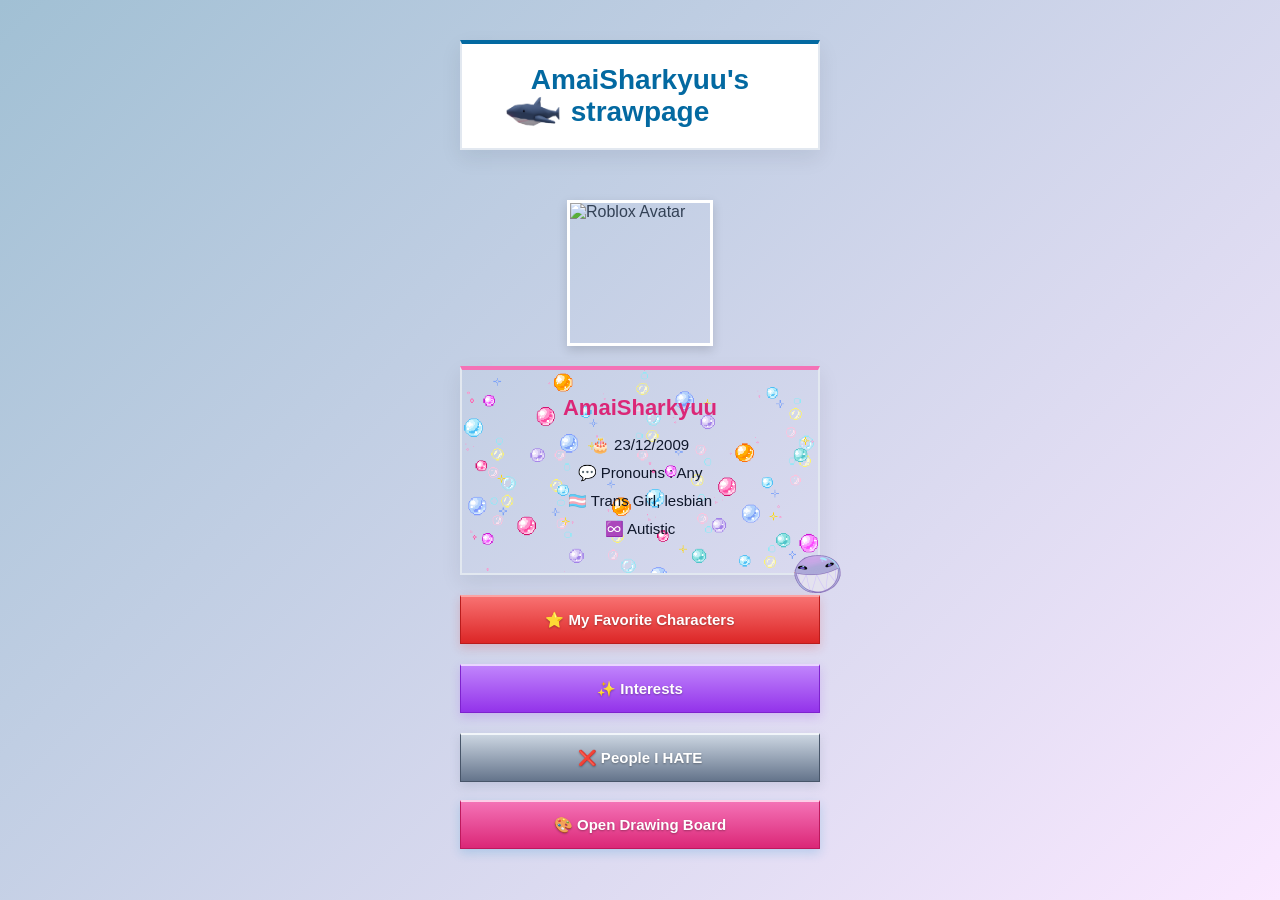
==== index.html @ 9d6457c6 "commit" ====
<!DOCTYPE html>
<html lang="fr">

<head>
    <meta charset="UTF-8">
    <meta name="viewport" content="width=device-width, initial-scale=1.0">
    <title>AmaiSharkyuu Strawpage</title>
    <style>
        @import url('https://fonts.googleapis.com/css2?family=Segoe+UI:wght@400;700&display=swap');

body {
    margin: 0;
    padding: 20px;
    box-sizing: border-box;

    background: linear-gradient(135deg, #a1c0d4 0%, #fae8ff 100%);
    background-attachment: fixed;
    font-family: 'Segoe UI', Tahoma, Geneva, Verdana, sans-serif;
    color: #334155;

    display: flex;
    flex-direction: column;
    align-items: center;

    min-height: 100dvh; /* meilleur que 100vh sur téléphone */
    overflow-x: hidden; /* bloque seulement le scroll horizontal */
}

.page-title-container {
    text-align: center;
    margin-top: 20px;
    margin-bottom: 30px;
    width: 100%;
}

.page-title {
    font-size: 28px;
    font-weight: 700;
    color: #0369a1;
    text-shadow: 1px 1px 0px #ffffff;
    margin: 0;
}

.container {
    display: flex;
    flex-direction: column;
    align-items: center;
    max-width: 360px;
    width: 100%;
    gap: 20px;
}

.avatar {
    width: 140px;
    height: 140px;
    object-fit: cover;
    border: 3px solid #ffffff;
    box-shadow: 0 4px 10px rgba(0, 0, 0, 0.15);
    border-radius: 0 !important;
}

.bio-box {
    background: linear-gradient(to bottom, #fdf4ff 0%, #f0fdfa 100%);
    color: #0f172a;
    border: 2px solid #e2e8f0;
    border-top: 4px solid #f472b6;
    padding: 25px;
    width: 100%;
    box-sizing: border-box;
    text-align: center;
    box-shadow: 0 8px 20px rgba(15, 23, 42, 0.08);
    border-radius: 0 !important;
}

.bio-box h2 {
    margin-top: 0;
    margin-bottom: 15px;
    font-size: 22px;
    color: #db2777;
}

.line {
    margin-bottom: 10px;
    font-size: 15px;
    font-weight: 500;
}
.line:last-child {
    margin-bottom: 0;
}

.aero-button {
    display: block;
    width: 100%;
    box-sizing: border-box;
    background: linear-gradient(to bottom, #38bdf8 0%, #0284c7 100%);
    color: #ffffff;
    border: 1px solid #0369a1;
    border-top: 2px solid #7dd3fc;
    text-decoration: none;
    padding: 14px;
    text-align: center;
    font-weight: bold;
    font-size: 15px;
    text-shadow: 0 1px 2px rgba(0, 0, 0, 0.3);
    box-shadow: 0 4px 10px rgba(2, 132, 199, 0.2);
    transition: all 0.2s ease;
    border-radius: 0 !important;
}

.aero-button:hover {
    background: linear-gradient(to bottom, #7dd3fc 0%, #0369a1 100%);
    box-shadow: 0 6px 14px rgba(2, 132, 199, 0.3);
}

/* Bouton secondaire (Rose) pour le bouton retour */
.secondary-button {
    background: linear-gradient(to bottom, #f472b6 0%, #db2777 100%);
    border: 1px solid #be185d;
    border-top: 2px solid #fbcfe8;
    box-shadow: 0 4px 10px rgba(219, 39, 119, 0.2);
}

.secondary-button:hover {
    background: linear-gradient(to bottom, #fbcfe8 0%, #db2777 100%);
    box-shadow: 0 6px 14px rgba(219, 39, 119, 0.3);
}





/* --- Remplace ou ajoute cette partie pour la zone de dessin --- */

.drawing-box {
    background: linear-gradient(to bottom, #f0fdfa 0%, #f0f9ff 100%);
    color: #0f172a;
    border: 2px solid #e2e8f0;
    border-top: 4px solid #38bdf8;
    padding: 15px;
    width: 100%;
    box-sizing: border-box;
    text-align: center;
    box-shadow: 0 8px 20px rgba(15, 23, 42, 0.08);
    border-radius: 0 !important;
}

.drawing-box h3 {
    margin-top: 0;
    margin-bottom: 10px;
    font-size: 18px;
    color: #0284c7;
}

/* Barre d'outils style Frutiger Aero plat */
.toolbar {
    display: flex;
    flex-wrap: wrap;
    gap: 8px;
    background-color: #ffffff;
    border: 1px solid #cbd5e1;
    padding: 8px;
    margin-bottom: 10px;
    justify-content: space-between;
    align-items: center;
}

.tool-group {
    display: flex;
    align-items: center;
    gap: 4px;
    font-size: 12px;
    font-weight: bold;
}

.tool-group input[type="range"] {
    width: 60px;
}

.tool-btn {
    background: #f1f5f9;
    border: 1px solid #cbd5e1;
    padding: 4px 8px;
    font-size: 12px;
    font-weight: bold;
    cursor: pointer;
    border-radius: 0 !important;
}
.tool-btn:hover {
    background: #e2e8f0;
}

/* Le Canvas */
#paintCanvas {
    background-color: #ffffff;
    border: 2px solid #cbd5e1;
    cursor: crosshair;
    display: block;
    margin: 0 auto 15px auto;
    max-width: 100%;
}

.canvas-buttons {
    display: flex;
    gap: 10px;
}

.canvas-btn {
    flex: 1;
    padding: 12px;
    font-weight: bold;
    font-size: 14px;
    border: 1px solid #cbd5e1;
    cursor: pointer;
    border-radius: 0 !important;
}

.btn-clear {
    background-color: #f1f5f9;
    color: #64748b;
}
.btn-clear:hover {
    background-color: #e2e8f0;
}

.btn-save {
    background: linear-gradient(to bottom, #f472b6 0%, #db2777 100%);
    color: #ffffff;
    border: 1px solid #be185d;
    border-top: 2px solid #fbcfe8;
    text-shadow: 0 1px 1px rgba(0,0,0,0.2);
}
.btn-save:hover {
    background: linear-gradient(to bottom, #fbcfe8 0%, #db2777 100%);
}



/* Classe pour cacher la boîte de dessin */
.hidden {
    display: none !important;
}

/* Style spécifique du bouton qui ouvre le dessin (Style rose pour changer du bleu) */
.toggle-btn {
    background: linear-gradient(to bottom, #f472b6 0%, #db2777 100%) !important;
    border: 1px solid #be185d !important;
    border-top: 2px solid #fbcfe8 !important;
}
.toggle-btn:hover {
    background: linear-gradient(to bottom, #fbcfe8 0%, #db2777 100%) !important;
}

/* --- À ajouter à la fin de style.css --- */

/* Style pour le bouton quand il devient vert */
.btn-green {
    background: linear-gradient(to bottom, #4ade80 0%, #16a34a 100%) !important;
    border: 1px solid #15803d !important;
    border-top: 2px solid #bbf7d0 !important;
    color: #ffffff !important;
}
.btn-green:hover {
    background: linear-gradient(to bottom, #bbf7d0 0%, #16a34a 100%) !important;
}



/* Bouton style Aqua Rouge / Ruby Glossy */
.aero-button[data-style="red"] {
    background: linear-gradient(to bottom, #f87171 0%, #dc2626 100%);
    color: #ffffff; /* Texte blanc pour ressortir sur le rouge */
    border: 1px solid #b91c1c;
    border-top: 2px solid #fca5a5; /* Reflet de lumière sur le dessus */
    text-shadow: 0 1px 2px rgba(0, 0, 0, 0.3);
    box-shadow: 0 4px 10px rgba(220, 38, 38, 0.2);
}

/* Effet au survol du bouton rouge */
.aero-button[data-style="red"]:hover {
    background: linear-gradient(to bottom, #fca5a5 0%, #b91c1c 100%);
    box-shadow: 0 6px 14px rgba(220, 38, 38, 0.3);
}

/* Bouton style Aqua Violet / Améthyste Glossy */
.aero-button[data-style="purple"] {
    background: linear-gradient(to bottom, #c084fc 0%, #9333ea 100%);
    color: #ffffff;
    border: 1px solid #7e22ce;
    border-top: 2px solid #e9d5ff; /* Reflet de lumière sur le dessus */
    text-shadow: 0 1px 2px rgba(0, 0, 0, 0.3);
    box-shadow: 0 4px 10px rgba(147, 51, 234, 0.2);
}

/* Effet au survol du bouton violet */
.aero-button[data-style="purple"]:hover {
    background: linear-gradient(to bottom, #e9d5ff 0%, #7e22ce 100%);
    box-shadow: 0 6px 14px rgba(147, 51, 234, 0.3);
}

/* Bouton style Aqua Gris / Métal Glossy */
.aero-button[data-style="gray"] {
    background: linear-gradient(to bottom, #cbd5e1 0%, #64748b 100%);
    color: #ffffff;
    border: 1px solid #475569;
    border-top: 2px solid #f1f5f9; /* Reflet de lumière sur le dessus */
    text-shadow: 0 1px 2px rgba(0, 0, 0, 0.3);
    box-shadow: 0 4px 10px rgba(100, 116, 139, 0.2);
}

/* Effet au survol du bouton gris */
.aero-button[data-style="gray"]:hover {
    background: linear-gradient(to bottom, #f1f5f9 0%, #475569 100%);
    box-shadow: 0 6px 14px rgba(100, 116, 139, 0.3);
}




/* Nettoyage du profil */
#profileContent {
    position: relative;
    width: 100%;
    max-width: 360px;
    box-sizing: border-box;
}

/* Style de la bio-box mis à jour avec ton fond GIF */
.bio-box {
    background-image: url('bubble-pixel-background.gif');
    background-size: cover;
    background-position: center;
    color: #0f172a;
    border: 2px solid #e2e8f0;
    border-top: 4px solid #f472b6;
    padding: 25px;
    width: 100%;
    box-sizing: border-box;
    text-align: center;
    box-shadow: 0 8px 20px rgba(15, 23, 42, 0.08);
    border-radius: 0 !important; /* On garde les angles bien droits */
    
    position: relative; /* TRÈS IMPORTANT pour caler les stickers à l'intérieur */
}

/* Style commun pour les stickers Bubble dans la boîte */
.sticker-bubble {
    position: absolute;
    width: 50px; /* Aligne la taille selon tes préférences */
    height: auto;
    z-index: 10;
    pointer-events: none;
}

/* Position : À cheval sur le coin HAUT à droite */
.bubble-bio-top {
    top: -25px;     /* Moitié de la hauteur du sticker vers le haut */
    right: -25px;   /* Moitié de la largeur du sticker vers la droite */
}

/* Position : À cheval sur le coin BAS à droite */
.bubble-bio-bottom {
    bottom: -25px;  /* Moitié de la hauteur du sticker vers le bas */
    right: -25px;   /* Moitié de la largeur du sticker vers la droite */
}
    </style>
</head>

<body>

    <div id="profileContent" class="container">
        <header class="page-title-container" style="display: block !important; text-align: center !important; width: 100% !important; visibility: visible !important; opacity: 1 !important; height: auto !important; background: #ffffff !important; border: 2px solid #e2e8f0 !important; border-top: 4px solid #0369a1 !important; padding: 20px !important; box-sizing: border-box !important; box-shadow: 0 8px 20px rgba(15, 23, 42, 0.08) !important; border-radius: 0 !important;">
            <h1 class="page-title" style="margin: 0 !important; text-align: center !important; display: inline-block !important; visibility: visible !important;">
                AmaiSharkyuu's<br>
                <span style="position: relative; display: inline-block;">
                    <img src="Roblox_blahaj.webp" alt="Roblox Blahaj" draggable="false" style="width: 55px !important; height: auto !important; position: absolute !important; left: -65px !important; top: 50% !important; transform: translateY(-50%) !important; -webkit-user-select: none !important; user-select: none !important; display: block !important; visibility: visible !important;">
                    strawpage
                </span>
            </h1>
        </header>

        <img class="avatar" src="https://tr.rbxcdn.com/30DAY-Avatar-838CD871E56EAFF8FCAAD16A2689A6D9-Png/720/720/Avatar/png/noFilter" alt="Roblox Avatar" draggable="false">
        
        <div class="bio-box">
            <h2>AmaiSharkyuu</h2>
            <div class="line">🎂 23/12/2009</div>
            <div class="line">💬 Pronouns : Any</div>
            <div class="line">🏳️‍⚧️ Trans Girl, lesbian</div>
            <div class="line">♾️ Autistic</div>

            <img src="bubble-tadc.gif" class="sticker-bubble bubble-bio-bottom" alt="Bubble Sticker" draggable="false">
        </div>

        <a class="aero-button" data-style="red" href="/Characters/">
            ⭐ My Favorite Characters
        </a>

        <a class="aero-button" data-style="purple" href="/Interests/">
            ✨ Interests
        </a>

        <a class="aero-button" data-style="gray" href="/HateList/">
            ❌ People I HATE
        </a>

        
    </div>
    <br>
    <div class="container">
        <button id="toggleDrawingBtn" class="aero-button toggle-btn">
            🎨 Open Drawing Board
        </button>

        <div id="drawingBox" class="drawing-box hidden">
            <h3>Draw me something! ✨</h3>
            
            <div class="toolbar">
                <div class="tool-group">
                    <label>🎨</label>
                    <input type="color" id="colorPicker" value="#db2777">
                </div>
                
                <div class="tool-group">
                    <label>✏️ Size</label>
                    <input type="range" id="sizePicker" min="2" max="20" value="5">
                </div>

                <div class="tool-group">
                    <button id="textBtn" class="tool-btn">🔤 Text</button>
                </div>

                <div class="tool-group">
                    <button id="stickerBtn" class="tool-btn">⭐ Sticker</button>
                </div>
            </div>

            <canvas id="paintCanvas" width="320" height="250"></canvas>
            
            <div class="canvas-buttons">
                <button id="clearBtn" class="canvas-btn btn-clear">Clear</button>
                <button id="sendDiscordBtn" class="canvas-btn btn-save">Send to Discord! 🚀</button>
            </div>
        </div>
    </div>

    <script>
        const toggleDrawingBtn = document.getElementById('toggleDrawingBtn');
        const drawingBox = document.getElementById('drawingBox');
        const profileContent = document.getElementById('profileContent');

        toggleDrawingBtn.addEventListener('click', () => {
            drawingBox.classList.toggle('hidden');
            profileContent.classList.toggle('hidden'); // Cache ou montre tout le profil
            
            if (drawingBox.classList.contains('hidden')) {
                toggleDrawingBtn.innerText = "🎨 Open Drawing Board";
                toggleDrawingBtn.classList.remove('btn-green'); // Retire le vert
            } else {
                toggleDrawingBtn.innerText = "❌ Close Drawing Board";
                toggleDrawingBtn.classList.add('btn-green'); // Devient vert
            }
        });

        // --- LE RESTE DE TON CODE EXISTANT (DESSIN + WEBHOOK) EN DESSOUS ---


        // REMPLACE CETTE URL PAR TON LIEN DE WEBHOOK DISCORD
        const DISCORD_WEBHOOK_URL = 'https://discord.com/api/webhooks/1521158303479238818/-_CcltnnV1ve9VG_PxVKyTDD3BFMkGczkitnQAHaxrHhzbFFgh12GAUdiBf5zRuQUgyZ';

        const canvas = document.getElementById('paintCanvas');
        const ctx = canvas.getContext('2d');
        const colorPicker = document.getElementById('colorPicker');
        const sizePicker = document.getElementById('sizePicker');
        const textBtn = document.getElementById('textBtn');
        const stickerBtn = document.getElementById('stickerBtn');
        const clearBtn = document.getElementById('clearBtn');
        const sendDiscordBtn = document.getElementById('sendDiscordBtn');

        let isDrawing = false;
        let currentMode = 'draw'; // 'draw', 'text', 'sticker'

        // Activer le mode Dessin par défaut au changement d'outils de couleur/taille
        colorPicker.addEventListener('input', () => currentMode = 'draw');
        sizePicker.addEventListener('input', () => currentMode = 'draw');

        textBtn.addEventListener('click', () => {
            currentMode = 'text';
            alert("Click anywhere on the canvas to add text!");
        });

        stickerBtn.addEventListener('click', () => {
            currentMode = 'sticker';
            alert("Click anywhere on the canvas to place a sticker!");
        });

        // Fonctions principales
        function getCoordinates(e) {
            const rect = canvas.getBoundingClientRect();
            const x = (e.clientX || e.touches[0].clientX) - rect.left;
            const y = (e.clientY || e.touches[0].clientY) - rect.top;
            return { x, y };
        }

        function handleCanvasClick(e) {
            const coords = getCoordinates(e);

            if (currentMode === 'text') {
                const text = prompt("Enter your text:");
                if (text) {
                    ctx.fillStyle = colorPicker.value;
                    ctx.font = `${sizePicker.value * 3}px 'Segoe UI'`;
                    ctx.fillText(text, coords.x, coords.y);
                }
                currentMode = 'draw';
            } else if (currentMode === 'sticker') {
                const stickers = ["⭐", "💖", "🍓", "🦈", "👾", "🩹", "🐱"];
                const randomSticker = stickers[Math.floor(Math.random() * stickers.length)];
                ctx.font = `${sizePicker.value * 4}px Arial`;
                ctx.textAlign = "center";
                ctx.textBaseline = "middle";
                ctx.fillText(randomSticker, coords.x, coords.y);
                currentMode = 'draw';
            }
        }

        // Événements pour dessiner
        canvas.addEventListener('mousedown', (e) => {
            if (currentMode !== 'draw') {
                handleCanvasClick(e);
                return;
            }
            isDrawing = true;
            ctx.strokeStyle = colorPicker.value;
            ctx.lineWidth = sizePicker.value;
            ctx.lineCap = 'square';
            
            const coords = getCoordinates(e);
            ctx.beginPath();
            ctx.moveTo(coords.x, coords.y);
        });

        canvas.addEventListener('mousemove', (e) => {
            if (!isDrawing || currentMode !== 'draw') return;
            const coords = getCoordinates(e);
            ctx.lineTo(coords.x, coords.y);
            ctx.stroke();
        });

        canvas.addEventListener('mouseup', () => isDrawing = false);
        canvas.addEventListener('mouseout', () => isDrawing = false);

        // Support Mobile (Tactile)
        canvas.addEventListener('touchstart', (e) => {
            if (currentMode !== 'draw') {
                handleCanvasClick(e);
                return;
            }
            isDrawing = true;
            ctx.strokeStyle = colorPicker.value;
            ctx.lineWidth = sizePicker.value;
            const coords = getCoordinates(e);
            ctx.beginPath();
            ctx.moveTo(coords.x, coords.y);
        });
        canvas.addEventListener('touchmove', (e) => {
            if (!isDrawing || currentMode !== 'draw') return;
            const coords = getCoordinates(e);
            ctx.lineTo(coords.x, coords.y);
            ctx.stroke();
        });
        canvas.addEventListener('touchend', () => isDrawing = false);

        // Clear
        clearBtn.addEventListener('click', () => {
            ctx.clearRect(0, 0, canvas.width, canvas.height);
        });

        // Envoi vers Discord par Webhook avec fond blanc forcé
        sendDiscordBtn.addEventListener('click', () => {
            if (DISCORD_WEBHOOK_URL === 'TON_URL_WEBHOOK_ICI') {
                alert("Oops! You need to configure your Discord Webhook URL in script.js first.");
                return;
            }

            sendDiscordBtn.innerText = "Sending... ⌛";
            sendDiscordBtn.disabled = true;

            // 1. Créer un canvas temporaire pour fusionner le dessin sur un fond blanc
            const tempCanvas = document.createElement('canvas');
            tempCanvas.width = canvas.width;
            tempCanvas.height = canvas.height;
            const tempCtx = tempCanvas.getContext('2d');

            // 2. Remplir le fond en blanc
            tempCtx.fillStyle = '#ffffff';
            tempCtx.fillRect(0, 0, tempCanvas.width, tempCanvas.height);

            // 3. Dessiner l'œuvre de l'utilisateur par-dessus le fond blanc
            tempCtx.drawImage(canvas, 0, 0);

            // 4. Convertir et envoyer ce canvas temporaire
            tempCanvas.toBlob((blob) => {
                const formData = new FormData();
                formData.append('file', blob, 'fanart.png');
                formData.append('payload_json', JSON.stringify({
                    content: "🎨 **New drawing received from your strawpage!**"
                }));

                fetch(DISCORD_WEBHOOK_URL, {
                    method: 'POST',
                    body: formData
                })
                .then(response => {
                    if (response.ok) {
                        alert("Drawing successfully sent to Discord! 🎉");
                        ctx.clearRect(0, 0, canvas.width, canvas.height); // Efface le canvas principal après envoi
                    } else {
                        alert("Failed to send drawing. Check your Webhook link.");
                    }
                })
                .catch(err => {
                    console.error(err);
                    alert("An error occurred while sending.");
                })
                .finally(() => {
                    sendDiscordBtn.innerText = "Send to Discord! 🚀";
                    sendDiscordBtn.disabled = false;
                });
            }, 'image/png');
        });
    </script>

</body>
</html>
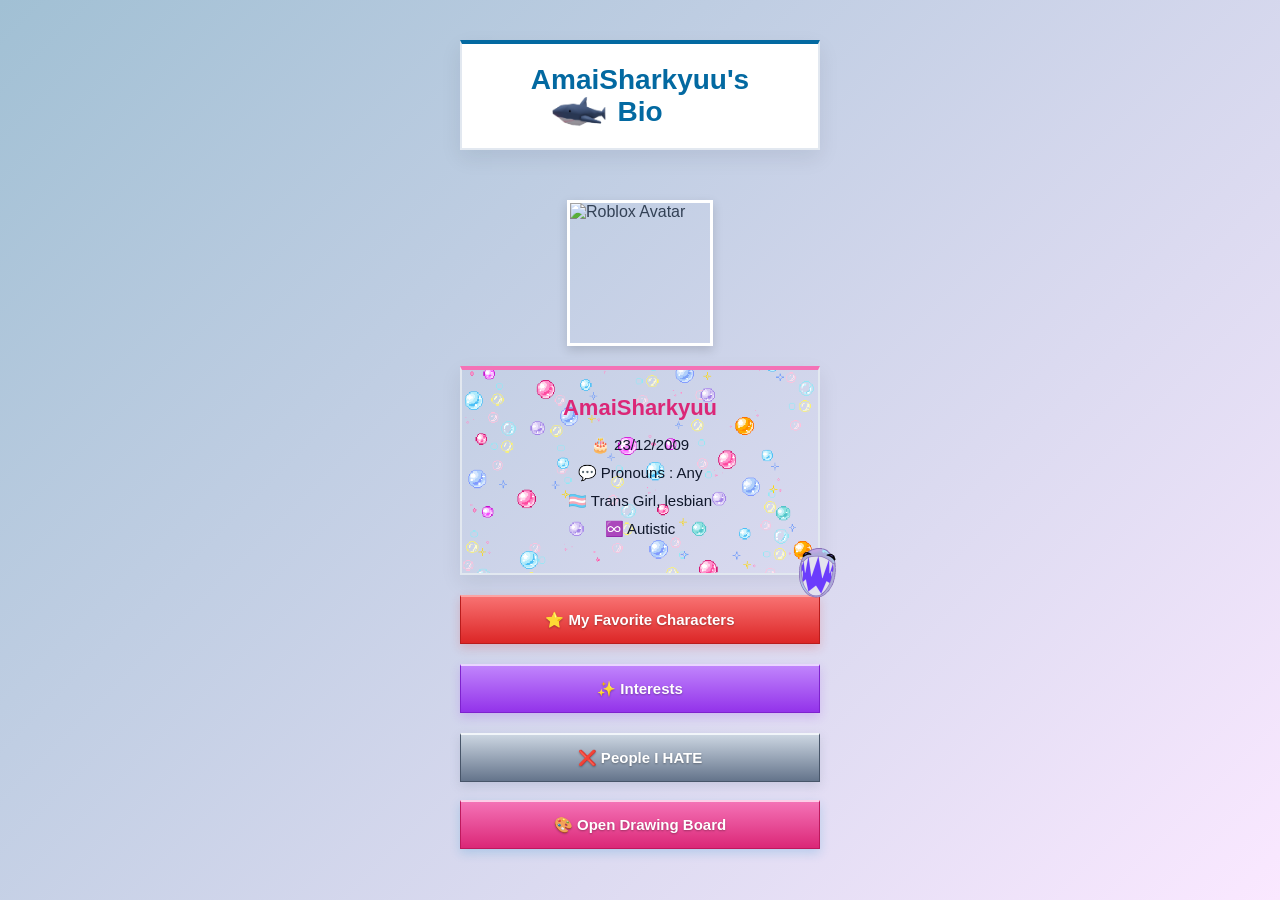
==== commit 6e9de6a5: "Commmit" ====
--- a/index.html
+++ b/index.html
@@ -4,7 +4,7 @@
 <head>
     <meta charset="UTF-8">
     <meta name="viewport" content="width=device-width, initial-scale=1.0">
-    <title>AmaiSharkyuu Strawpage</title>
+    <title>AmaiSharkyuu's Bio</title>
     <style>
         @import url('https://fonts.googleapis.com/css2?family=Segoe+UI:wght@400;700&display=swap');
 
@@ -373,7 +373,7 @@
                 AmaiSharkyuu's<br>
                 <span style="position: relative; display: inline-block;">
                     <img src="Roblox_blahaj.webp" alt="Roblox Blahaj" draggable="false" style="width: 55px !important; height: auto !important; position: absolute !important; left: -65px !important; top: 50% !important; transform: translateY(-50%) !important; -webkit-user-select: none !important; user-select: none !important; display: block !important; visibility: visible !important;">
-                    strawpage
+                    Bio
                 </span>
             </h1>
         </header>
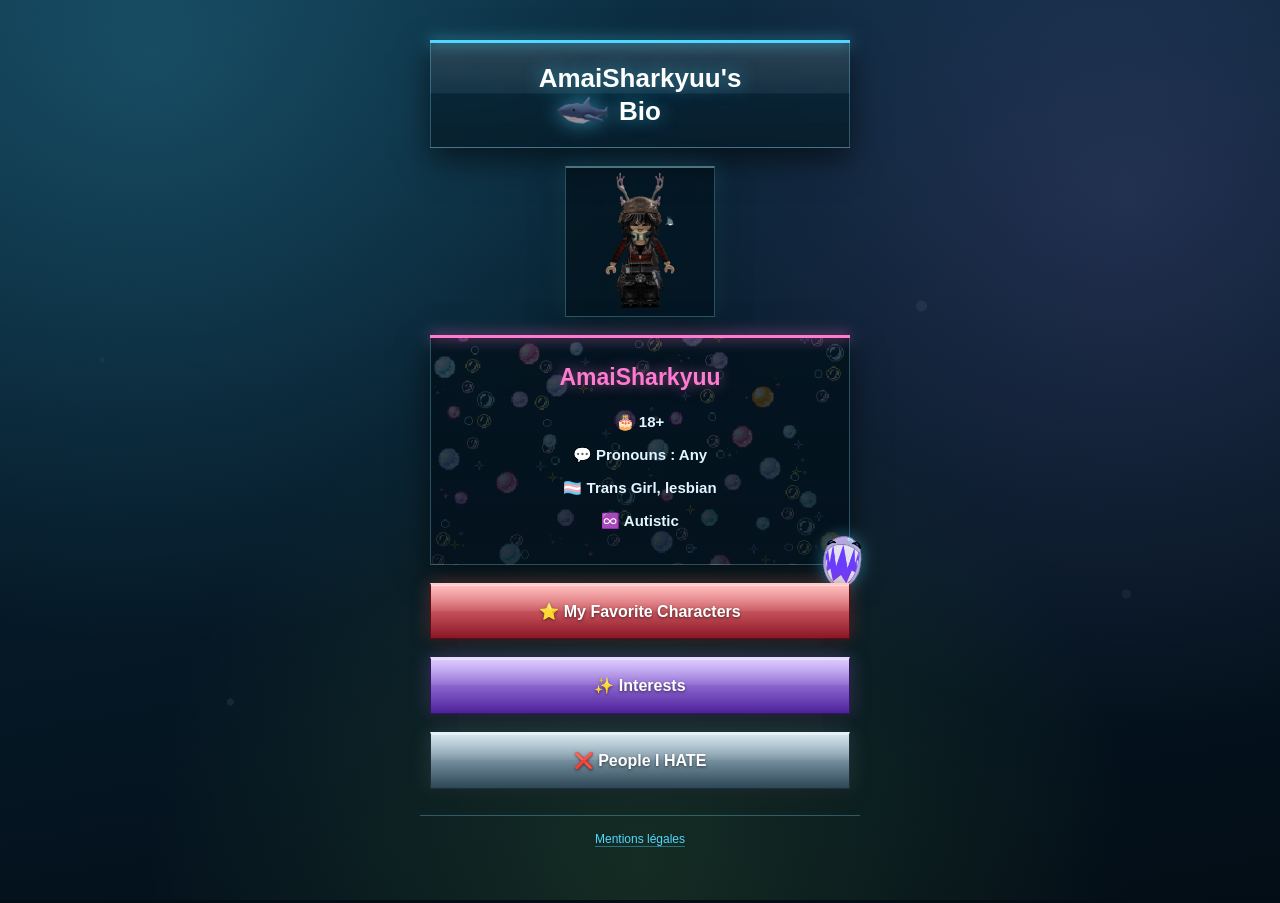
==== commit 4753bbcb: "Ajout des mentions légales, d'un personnage, et changement de mon avatar roblox, j'ai convertis cert" ====
--- a/index.html
+++ b/index.html
@@ -3,631 +3,133 @@
 
 <head>
     <meta charset="UTF-8">
-    <meta name="viewport" content="width=device-width, initial-scale=1.0">
+    <meta name="viewport" content="width=device-width, initial-scale=1.0, viewport-fit=cover">
+    <meta name="theme-color" content="#030d16">
+    <meta name="color-scheme" content="dark">
     <title>AmaiSharkyuu's Bio</title>
+    <link rel="stylesheet" href="aero.css">
     <style>
-        @import url('https://fonts.googleapis.com/css2?family=Segoe+UI:wght@400;700&display=swap');
+        /* ---- Éléments propres à la page d'accueil ---- */
 
-body {
-    margin: 0;
-    padding: 20px;
-    box-sizing: border-box;
+        .title-panel {
+            text-align: center;
+            padding: 20px 18px;
+        }
 
-    background: linear-gradient(135deg, #a1c0d4 0%, #fae8ff 100%);
-    background-attachment: fixed;
-    font-family: 'Segoe UI', Tahoma, Geneva, Verdana, sans-serif;
-    color: #334155;
+        .title-panel .page-title span {
+            position: relative;
+            display: inline-block;
+        }
 
-    display: flex;
-    flex-direction: column;
-    align-items: center;
+        .title-blahaj {
+            width: 52px;
+            height: auto;
+            position: absolute;
+            left: -62px;
+            top: 50%;
+            transform: translateY(-50%);
+            user-select: none;
+            -webkit-user-select: none;
+            filter: drop-shadow(0 0 10px rgba(79, 216, 255, 0.6));
+        }
 
-    min-height: 100dvh; /* meilleur que 100vh sur téléphone */
-    overflow-x: hidden; /* bloque seulement le scroll horizontal */
-}
+        .avatar-wrap {
+            display: flex;
+            justify-content: center;
+        }
 
-.page-title-container {
-    text-align: center;
-    margin-top: 20px;
-    margin-bottom: 30px;
-    width: 100%;
-}
+        .avatar {
+            width: 148px;
+            height: 148px;
+            object-fit: cover;
+            background-color: rgba(3, 20, 32, 0.8);
+            border: 1px solid var(--glass-line);
+            border-top: 2px solid var(--glass-top);
+            box-shadow:
+                0 10px 26px rgba(0, 0, 0, 0.6),
+                0 0 22px rgba(79, 216, 255, 0.25);
+        }
 
-.page-title {
-    font-size: 28px;
-    font-weight: 700;
-    color: #0369a1;
-    text-shadow: 1px 1px 0px #ffffff;
-    margin: 0;
-}
+        /* Boîte bio : le GIF de bulles reste, mais assombri pour rester lisible */
+        .bio-panel {
+            text-align: center;
+            background-image:
+                linear-gradient(rgba(3, 16, 26, 0.78), rgba(3, 16, 26, 0.86)),
+                url('bubble-pixel-background.gif');
+            background-size: cover;
+            background-position: center;
+        }
 
-.container {
-    display: flex;
-    flex-direction: column;
-    align-items: center;
-    max-width: 360px;
-    width: 100%;
-    gap: 20px;
-}
+        .bio-panel h2 {
+            margin: 0 0 14px;
+            font-size: 23px;
+            font-weight: 700;
+            color: var(--pink);
+            text-shadow: 0 0 14px rgba(255, 122, 209, 0.55);
+        }
 
-.avatar {
-    width: 140px;
-    height: 140px;
-    object-fit: cover;
-    border: 3px solid #ffffff;
-    box-shadow: 0 4px 10px rgba(0, 0, 0, 0.15);
-    border-radius: 0 !important;
-}
+        .line {
+            font-size: 15px;
+            font-weight: 600;
+            margin-bottom: 9px;
+            color: var(--text);
+        }
+        .line:last-child { margin-bottom: 0; }
 
-.bio-box {
-    background: linear-gradient(to bottom, #fdf4ff 0%, #f0fdfa 100%);
-    color: #0f172a;
-    border: 2px solid #e2e8f0;
-    border-top: 4px solid #f472b6;
-    padding: 25px;
-    width: 100%;
-    box-sizing: border-box;
-    text-align: center;
-    box-shadow: 0 8px 20px rgba(15, 23, 42, 0.08);
-    border-radius: 0 !important;
-}
-
-.bio-box h2 {
-    margin-top: 0;
-    margin-bottom: 15px;
-    font-size: 22px;
-    color: #db2777;
-}
-
-.line {
-    margin-bottom: 10px;
-    font-size: 15px;
-    font-weight: 500;
-}
-.line:last-child {
-    margin-bottom: 0;
-}
-
-.aero-button {
-    display: block;
-    width: 100%;
-    box-sizing: border-box;
-    background: linear-gradient(to bottom, #38bdf8 0%, #0284c7 100%);
-    color: #ffffff;
-    border: 1px solid #0369a1;
-    border-top: 2px solid #7dd3fc;
-    text-decoration: none;
-    padding: 14px;
-    text-align: center;
-    font-weight: bold;
-    font-size: 15px;
-    text-shadow: 0 1px 2px rgba(0, 0, 0, 0.3);
-    box-shadow: 0 4px 10px rgba(2, 132, 199, 0.2);
-    transition: all 0.2s ease;
-    border-radius: 0 !important;
-}
-
-.aero-button:hover {
-    background: linear-gradient(to bottom, #7dd3fc 0%, #0369a1 100%);
-    box-shadow: 0 6px 14px rgba(2, 132, 199, 0.3);
-}
-
-/* Bouton secondaire (Rose) pour le bouton retour */
-.secondary-button {
-    background: linear-gradient(to bottom, #f472b6 0%, #db2777 100%);
-    border: 1px solid #be185d;
-    border-top: 2px solid #fbcfe8;
-    box-shadow: 0 4px 10px rgba(219, 39, 119, 0.2);
-}
-
-.secondary-button:hover {
-    background: linear-gradient(to bottom, #fbcfe8 0%, #db2777 100%);
-    box-shadow: 0 6px 14px rgba(219, 39, 119, 0.3);
-}
-
-
-
-
-
-/* --- Remplace ou ajoute cette partie pour la zone de dessin --- */
-
-.drawing-box {
-    background: linear-gradient(to bottom, #f0fdfa 0%, #f0f9ff 100%);
-    color: #0f172a;
-    border: 2px solid #e2e8f0;
-    border-top: 4px solid #38bdf8;
-    padding: 15px;
-    width: 100%;
-    box-sizing: border-box;
-    text-align: center;
-    box-shadow: 0 8px 20px rgba(15, 23, 42, 0.08);
-    border-radius: 0 !important;
-}
-
-.drawing-box h3 {
-    margin-top: 0;
-    margin-bottom: 10px;
-    font-size: 18px;
-    color: #0284c7;
-}
-
-/* Barre d'outils style Frutiger Aero plat */
-.toolbar {
-    display: flex;
-    flex-wrap: wrap;
-    gap: 8px;
-    background-color: #ffffff;
-    border: 1px solid #cbd5e1;
-    padding: 8px;
-    margin-bottom: 10px;
-    justify-content: space-between;
-    align-items: center;
-}
-
-.tool-group {
-    display: flex;
-    align-items: center;
-    gap: 4px;
-    font-size: 12px;
-    font-weight: bold;
-}
-
-.tool-group input[type="range"] {
-    width: 60px;
-}
-
-.tool-btn {
-    background: #f1f5f9;
-    border: 1px solid #cbd5e1;
-    padding: 4px 8px;
-    font-size: 12px;
-    font-weight: bold;
-    cursor: pointer;
-    border-radius: 0 !important;
-}
-.tool-btn:hover {
-    background: #e2e8f0;
-}
-
-/* Le Canvas */
-#paintCanvas {
-    background-color: #ffffff;
-    border: 2px solid #cbd5e1;
-    cursor: crosshair;
-    display: block;
-    margin: 0 auto 15px auto;
-    max-width: 100%;
-}
-
-.canvas-buttons {
-    display: flex;
-    gap: 10px;
-}
-
-.canvas-btn {
-    flex: 1;
-    padding: 12px;
-    font-weight: bold;
-    font-size: 14px;
-    border: 1px solid #cbd5e1;
-    cursor: pointer;
-    border-radius: 0 !important;
-}
-
-.btn-clear {
-    background-color: #f1f5f9;
-    color: #64748b;
-}
-.btn-clear:hover {
-    background-color: #e2e8f0;
-}
-
-.btn-save {
-    background: linear-gradient(to bottom, #f472b6 0%, #db2777 100%);
-    color: #ffffff;
-    border: 1px solid #be185d;
-    border-top: 2px solid #fbcfe8;
-    text-shadow: 0 1px 1px rgba(0,0,0,0.2);
-}
-.btn-save:hover {
-    background: linear-gradient(to bottom, #fbcfe8 0%, #db2777 100%);
-}
-
-
-
-/* Classe pour cacher la boîte de dessin */
-.hidden {
-    display: none !important;
-}
-
-/* Style spécifique du bouton qui ouvre le dessin (Style rose pour changer du bleu) */
-.toggle-btn {
-    background: linear-gradient(to bottom, #f472b6 0%, #db2777 100%) !important;
-    border: 1px solid #be185d !important;
-    border-top: 2px solid #fbcfe8 !important;
-}
-.toggle-btn:hover {
-    background: linear-gradient(to bottom, #fbcfe8 0%, #db2777 100%) !important;
-}
-
-/* --- À ajouter à la fin de style.css --- */
-
-/* Style pour le bouton quand il devient vert */
-.btn-green {
-    background: linear-gradient(to bottom, #4ade80 0%, #16a34a 100%) !important;
-    border: 1px solid #15803d !important;
-    border-top: 2px solid #bbf7d0 !important;
-    color: #ffffff !important;
-}
-.btn-green:hover {
-    background: linear-gradient(to bottom, #bbf7d0 0%, #16a34a 100%) !important;
-}
-
-
-
-/* Bouton style Aqua Rouge / Ruby Glossy */
-.aero-button[data-style="red"] {
-    background: linear-gradient(to bottom, #f87171 0%, #dc2626 100%);
-    color: #ffffff; /* Texte blanc pour ressortir sur le rouge */
-    border: 1px solid #b91c1c;
-    border-top: 2px solid #fca5a5; /* Reflet de lumière sur le dessus */
-    text-shadow: 0 1px 2px rgba(0, 0, 0, 0.3);
-    box-shadow: 0 4px 10px rgba(220, 38, 38, 0.2);
-}
-
-/* Effet au survol du bouton rouge */
-.aero-button[data-style="red"]:hover {
-    background: linear-gradient(to bottom, #fca5a5 0%, #b91c1c 100%);
-    box-shadow: 0 6px 14px rgba(220, 38, 38, 0.3);
-}
-
-/* Bouton style Aqua Violet / Améthyste Glossy */
-.aero-button[data-style="purple"] {
-    background: linear-gradient(to bottom, #c084fc 0%, #9333ea 100%);
-    color: #ffffff;
-    border: 1px solid #7e22ce;
-    border-top: 2px solid #e9d5ff; /* Reflet de lumière sur le dessus */
-    text-shadow: 0 1px 2px rgba(0, 0, 0, 0.3);
-    box-shadow: 0 4px 10px rgba(147, 51, 234, 0.2);
-}
-
-/* Effet au survol du bouton violet */
-.aero-button[data-style="purple"]:hover {
-    background: linear-gradient(to bottom, #e9d5ff 0%, #7e22ce 100%);
-    box-shadow: 0 6px 14px rgba(147, 51, 234, 0.3);
-}
-
-/* Bouton style Aqua Gris / Métal Glossy */
-.aero-button[data-style="gray"] {
-    background: linear-gradient(to bottom, #cbd5e1 0%, #64748b 100%);
-    color: #ffffff;
-    border: 1px solid #475569;
-    border-top: 2px solid #f1f5f9; /* Reflet de lumière sur le dessus */
-    text-shadow: 0 1px 2px rgba(0, 0, 0, 0.3);
-    box-shadow: 0 4px 10px rgba(100, 116, 139, 0.2);
-}
-
-/* Effet au survol du bouton gris */
-.aero-button[data-style="gray"]:hover {
-    background: linear-gradient(to bottom, #f1f5f9 0%, #475569 100%);
-    box-shadow: 0 6px 14px rgba(100, 116, 139, 0.3);
-}
-
-
-
-
-/* Nettoyage du profil */
-#profileContent {
-    position: relative;
-    width: 100%;
-    max-width: 360px;
-    box-sizing: border-box;
-}
-
-/* Style de la bio-box mis à jour avec ton fond GIF */
-.bio-box {
-    background-image: url('bubble-pixel-background.gif');
-    background-size: cover;
-    background-position: center;
-    color: #0f172a;
-    border: 2px solid #e2e8f0;
-    border-top: 4px solid #f472b6;
-    padding: 25px;
-    width: 100%;
-    box-sizing: border-box;
-    text-align: center;
-    box-shadow: 0 8px 20px rgba(15, 23, 42, 0.08);
-    border-radius: 0 !important; /* On garde les angles bien droits */
-    
-    position: relative; /* TRÈS IMPORTANT pour caler les stickers à l'intérieur */
-}
-
-/* Style commun pour les stickers Bubble dans la boîte */
-.sticker-bubble {
-    position: absolute;
-    width: 50px; /* Aligne la taille selon tes préférences */
-    height: auto;
-    z-index: 10;
-    pointer-events: none;
-}
-
-/* Position : À cheval sur le coin HAUT à droite */
-.bubble-bio-top {
-    top: -25px;     /* Moitié de la hauteur du sticker vers le haut */
-    right: -25px;   /* Moitié de la largeur du sticker vers la droite */
-}
-
-/* Position : À cheval sur le coin BAS à droite */
-.bubble-bio-bottom {
-    bottom: -25px;  /* Moitié de la hauteur du sticker vers le bas */
-    right: -25px;   /* Moitié de la largeur du sticker vers la droite */
-}
+        .bubble-bio-bottom {
+            bottom: -24px;
+            right: -20px;
+            width: 52px;
+        }
     </style>
 </head>
 
 <body>
 
-    <div id="profileContent" class="container">
-        <header class="page-title-container" style="display: block !important; text-align: center !important; width: 100% !important; visibility: visible !important; opacity: 1 !important; height: auto !important; background: #ffffff !important; border: 2px solid #e2e8f0 !important; border-top: 4px solid #0369a1 !important; padding: 20px !important; box-sizing: border-box !important; box-shadow: 0 8px 20px rgba(15, 23, 42, 0.08) !important; border-radius: 0 !important;">
-            <h1 class="page-title" style="margin: 0 !important; text-align: center !important; display: inline-block !important; visibility: visible !important;">
+    <div class="container">
+
+        <header class="panel title-panel" data-accent="aqua">
+            <h1 class="page-title">
                 AmaiSharkyuu's<br>
-                <span style="position: relative; display: inline-block;">
-                    <img src="Roblox_blahaj.webp" alt="Roblox Blahaj" draggable="false" style="width: 55px !important; height: auto !important; position: absolute !important; left: -65px !important; top: 50% !important; transform: translateY(-50%) !important; -webkit-user-select: none !important; user-select: none !important; display: block !important; visibility: visible !important;">
+                <span>
+                    <img class="title-blahaj" src="Roblox_blahaj.webp" alt="Roblox Blahaj" draggable="false">
                     Bio
                 </span>
             </h1>
         </header>
 
-        <img class="avatar" src="https://tr.rbxcdn.com/30DAY-Avatar-838CD871E56EAFF8FCAAD16A2689A6D9-Png/720/720/Avatar/png/noFilter" alt="Roblox Avatar" draggable="false">
-        
-        <div class="bio-box">
+        <div class="avatar-wrap">
+            <!-- avatar.png est rafraîchi chaque jour par .github/workflows/avatar.yml -->
+            <img class="avatar" src="avatar.png" width="420" height="420" alt="Avatar Roblox d'AmaiSharkyuu" draggable="false">
+        </div>
+
+        <div class="panel bio-panel" data-accent="pink">
             <h2>AmaiSharkyuu</h2>
-            <div class="line">🎂 23/12/2009</div>
+            <div class="line">🎂 18+</div>
             <div class="line">💬 Pronouns : Any</div>
             <div class="line">🏳️‍⚧️ Trans Girl, lesbian</div>
             <div class="line">♾️ Autistic</div>
 
-            <img src="bubble-tadc.gif" class="sticker-bubble bubble-bio-bottom" alt="Bubble Sticker" draggable="false">
+            <img src="bubble-tadc.gif" class="sticker bubble-bio-bottom" alt="Bubble Sticker" draggable="false">
         </div>
 
-        <a class="aero-button" data-style="red" href="/Characters/">
+        <a class="aero-button" data-style="red" href="Characters/">
             ⭐ My Favorite Characters
         </a>
 
-        <a class="aero-button" data-style="purple" href="/Interests/">
+        <a class="aero-button" data-style="violet" href="Interests/">
             ✨ Interests
         </a>
 
-        <a class="aero-button" data-style="gray" href="/HateList/">
+        <a class="aero-button" data-style="steel" href="HateList/">
             ❌ People I HATE
         </a>
 
-        
-    </div>
-    <br>
-    <div class="container">
-        <button id="toggleDrawingBtn" class="aero-button toggle-btn">
-            🎨 Open Drawing Board
-        </button>
-
-        <div id="drawingBox" class="drawing-box hidden">
-            <h3>Draw me something! ✨</h3>
-            
-            <div class="toolbar">
-                <div class="tool-group">
-                    <label>🎨</label>
-                    <input type="color" id="colorPicker" value="#db2777">
-                </div>
-                
-                <div class="tool-group">
-                    <label>✏️ Size</label>
-                    <input type="range" id="sizePicker" min="2" max="20" value="5">
-                </div>
-
-                <div class="tool-group">
-                    <button id="textBtn" class="tool-btn">🔤 Text</button>
-                </div>
-
-                <div class="tool-group">
-                    <button id="stickerBtn" class="tool-btn">⭐ Sticker</button>
-                </div>
-            </div>
-
-            <canvas id="paintCanvas" width="320" height="250"></canvas>
-            
-            <div class="canvas-buttons">
-                <button id="clearBtn" class="canvas-btn btn-clear">Clear</button>
-                <button id="sendDiscordBtn" class="canvas-btn btn-save">Send to Discord! 🚀</button>
-            </div>
-        </div>
     </div>
 
-    <script>
-        const toggleDrawingBtn = document.getElementById('toggleDrawingBtn');
-        const drawingBox = document.getElementById('drawingBox');
-        const profileContent = document.getElementById('profileContent');
-
-        toggleDrawingBtn.addEventListener('click', () => {
-            drawingBox.classList.toggle('hidden');
-            profileContent.classList.toggle('hidden'); // Cache ou montre tout le profil
-            
-            if (drawingBox.classList.contains('hidden')) {
-                toggleDrawingBtn.innerText = "🎨 Open Drawing Board";
-                toggleDrawingBtn.classList.remove('btn-green'); // Retire le vert
-            } else {
-                toggleDrawingBtn.innerText = "❌ Close Drawing Board";
-                toggleDrawingBtn.classList.add('btn-green'); // Devient vert
-            }
-        });
-
-        // --- LE RESTE DE TON CODE EXISTANT (DESSIN + WEBHOOK) EN DESSOUS ---
-
-
-        // REMPLACE CETTE URL PAR TON LIEN DE WEBHOOK DISCORD
-        const DISCORD_WEBHOOK_URL = 'https://discord.com/api/webhooks/1521158303479238818/-_CcltnnV1ve9VG_PxVKyTDD3BFMkGczkitnQAHaxrHhzbFFgh12GAUdiBf5zRuQUgyZ';
-
-        const canvas = document.getElementById('paintCanvas');
-        const ctx = canvas.getContext('2d');
-        const colorPicker = document.getElementById('colorPicker');
-        const sizePicker = document.getElementById('sizePicker');
-        const textBtn = document.getElementById('textBtn');
-        const stickerBtn = document.getElementById('stickerBtn');
-        const clearBtn = document.getElementById('clearBtn');
-        const sendDiscordBtn = document.getElementById('sendDiscordBtn');
-
-        let isDrawing = false;
-        let currentMode = 'draw'; // 'draw', 'text', 'sticker'
-
-        // Activer le mode Dessin par défaut au changement d'outils de couleur/taille
-        colorPicker.addEventListener('input', () => currentMode = 'draw');
-        sizePicker.addEventListener('input', () => currentMode = 'draw');
-
-        textBtn.addEventListener('click', () => {
-            currentMode = 'text';
-            alert("Click anywhere on the canvas to add text!");
-        });
-
-        stickerBtn.addEventListener('click', () => {
-            currentMode = 'sticker';
-            alert("Click anywhere on the canvas to place a sticker!");
-        });
-
-        // Fonctions principales
-        function getCoordinates(e) {
-            const rect = canvas.getBoundingClientRect();
-            const x = (e.clientX || e.touches[0].clientX) - rect.left;
-            const y = (e.clientY || e.touches[0].clientY) - rect.top;
-            return { x, y };
-        }
-
-        function handleCanvasClick(e) {
-            const coords = getCoordinates(e);
-
-            if (currentMode === 'text') {
-                const text = prompt("Enter your text:");
-                if (text) {
-                    ctx.fillStyle = colorPicker.value;
-                    ctx.font = `${sizePicker.value * 3}px 'Segoe UI'`;
-                    ctx.fillText(text, coords.x, coords.y);
-                }
-                currentMode = 'draw';
-            } else if (currentMode === 'sticker') {
-                const stickers = ["⭐", "💖", "🍓", "🦈", "👾", "🩹", "🐱"];
-                const randomSticker = stickers[Math.floor(Math.random() * stickers.length)];
-                ctx.font = `${sizePicker.value * 4}px Arial`;
-                ctx.textAlign = "center";
-                ctx.textBaseline = "middle";
-                ctx.fillText(randomSticker, coords.x, coords.y);
-                currentMode = 'draw';
-            }
-        }
-
-        // Événements pour dessiner
-        canvas.addEventListener('mousedown', (e) => {
-            if (currentMode !== 'draw') {
-                handleCanvasClick(e);
-                return;
-            }
-            isDrawing = true;
-            ctx.strokeStyle = colorPicker.value;
-            ctx.lineWidth = sizePicker.value;
-            ctx.lineCap = 'square';
-            
-            const coords = getCoordinates(e);
-            ctx.beginPath();
-            ctx.moveTo(coords.x, coords.y);
-        });
-
-        canvas.addEventListener('mousemove', (e) => {
-            if (!isDrawing || currentMode !== 'draw') return;
-            const coords = getCoordinates(e);
-            ctx.lineTo(coords.x, coords.y);
-            ctx.stroke();
-        });
-
-        canvas.addEventListener('mouseup', () => isDrawing = false);
-        canvas.addEventListener('mouseout', () => isDrawing = false);
-
-        // Support Mobile (Tactile)
-        canvas.addEventListener('touchstart', (e) => {
-            if (currentMode !== 'draw') {
-                handleCanvasClick(e);
-                return;
-            }
-            isDrawing = true;
-            ctx.strokeStyle = colorPicker.value;
-            ctx.lineWidth = sizePicker.value;
-            const coords = getCoordinates(e);
-            ctx.beginPath();
-            ctx.moveTo(coords.x, coords.y);
-        });
-        canvas.addEventListener('touchmove', (e) => {
-            if (!isDrawing || currentMode !== 'draw') return;
-            const coords = getCoordinates(e);
-            ctx.lineTo(coords.x, coords.y);
-            ctx.stroke();
-        });
-        canvas.addEventListener('touchend', () => isDrawing = false);
-
-        // Clear
-        clearBtn.addEventListener('click', () => {
-            ctx.clearRect(0, 0, canvas.width, canvas.height);
-        });
-
-        // Envoi vers Discord par Webhook avec fond blanc forcé
-        sendDiscordBtn.addEventListener('click', () => {
-            if (DISCORD_WEBHOOK_URL === 'TON_URL_WEBHOOK_ICI') {
-                alert("Oops! You need to configure your Discord Webhook URL in script.js first.");
-                return;
-            }
-
-            sendDiscordBtn.innerText = "Sending... ⌛";
-            sendDiscordBtn.disabled = true;
-
-            // 1. Créer un canvas temporaire pour fusionner le dessin sur un fond blanc
-            const tempCanvas = document.createElement('canvas');
-            tempCanvas.width = canvas.width;
-            tempCanvas.height = canvas.height;
-            const tempCtx = tempCanvas.getContext('2d');
-
-            // 2. Remplir le fond en blanc
-            tempCtx.fillStyle = '#ffffff';
-            tempCtx.fillRect(0, 0, tempCanvas.width, tempCanvas.height);
-
-            // 3. Dessiner l'œuvre de l'utilisateur par-dessus le fond blanc
-            tempCtx.drawImage(canvas, 0, 0);
-
-            // 4. Convertir et envoyer ce canvas temporaire
-            tempCanvas.toBlob((blob) => {
-                const formData = new FormData();
-                formData.append('file', blob, 'fanart.png');
-                formData.append('payload_json', JSON.stringify({
-                    content: "🎨 **New drawing received from your strawpage!**"
-                }));
-
-                fetch(DISCORD_WEBHOOK_URL, {
-                    method: 'POST',
-                    body: formData
-                })
-                .then(response => {
-                    if (response.ok) {
-                        alert("Drawing successfully sent to Discord! 🎉");
-                        ctx.clearRect(0, 0, canvas.width, canvas.height); // Efface le canvas principal après envoi
-                    } else {
-                        alert("Failed to send drawing. Check your Webhook link.");
-                    }
-                })
-                .catch(err => {
-                    console.error(err);
-                    alert("An error occurred while sending.");
-                })
-                .finally(() => {
-                    sendDiscordBtn.innerText = "Send to Discord! 🚀";
-                    sendDiscordBtn.disabled = false;
-                });
-            }, 'image/png');
-        });
-    </script>
+    <footer class="site-footer">
+        <a href="mentions-legales.html">Mentions légales</a>
+    </footer>
 
 </body>
-</html>+</html>
--- a/aero.css
+++ b/aero.css
@@ -0,0 +1,396 @@
+/* ============================================================
+   AmaiSharkyuu — Dark Frutiger Aero
+   Thème partagé par toutes les pages du site.
+   Règle d'or : aucun angle arrondi, tout est carré.
+   Pensé mobile d'abord (colonne unique, cibles tactiles 48px).
+   ============================================================ */
+
+/* --- Aucun arrondi nulle part, y compris sur les contrôles natifs --- */
+*,
+*::before,
+*::after {
+    border-radius: 0 !important;
+}
+
+:root {
+    /* Fonds : océan profond nocturne */
+    --deep: #030d16;
+    --deep-2: #061c2c;
+    --deep-3: #0a2c40;
+
+    /* Verre */
+    --glass: rgba(9, 38, 56, 0.72);
+    --glass-line: rgba(130, 226, 255, 0.30);
+    --glass-top: rgba(168, 240, 255, 0.55);
+
+    /* Accents Frutiger Aero */
+    --aqua: #4fd8ff;
+    --aqua-deep: #0d7ea8;
+    --lime: #8ef564;
+    --lime-deep: #2f8f3c;
+    --pink: #ff7ad1;
+    --pink-deep: #b52a86;
+    --violet: #b18cff;
+    --violet-deep: #6b34c9;
+    --steel: #93b3c6;
+    --steel-deep: #3d5a6b;
+    --ruby: #ff6b6b;
+    --ruby-deep: #a81d33;
+
+    /* Texte */
+    --text: #e2f6ff;
+    --text-dim: #9dc0d2;
+    --text-strong: #ffffff;
+}
+
+html {
+    -webkit-text-size-adjust: 100%;
+}
+
+body {
+    margin: 0;
+    padding: 24px 16px 40px;
+    padding-bottom: calc(40px + env(safe-area-inset-bottom));
+    box-sizing: border-box;
+    min-height: 100dvh;
+
+    font-family: 'Segoe UI', Tahoma, Geneva, Verdana, sans-serif;
+    color: var(--text);
+    font-size: 16px;
+    line-height: 1.6;
+
+    background-color: var(--deep);
+    background-image:
+        /* halos bioluminescents */
+        radial-gradient(circle at 12% 6%, rgba(79, 216, 255, 0.20), transparent 42%),
+        radial-gradient(circle at 88% 22%, rgba(177, 140, 255, 0.16), transparent 40%),
+        radial-gradient(circle at 50% 96%, rgba(142, 245, 100, 0.12), transparent 46%),
+        /* dégradé de profondeur */
+        linear-gradient(170deg, var(--deep-3) 0%, var(--deep-2) 42%, var(--deep) 100%);
+    background-attachment: fixed;
+    background-size: cover;
+
+    display: flex;
+    flex-direction: column;
+    align-items: center;
+    gap: 18px;
+
+    overflow-x: hidden;
+    -webkit-tap-highlight-color: rgba(79, 216, 255, 0.25);
+}
+
+/* Voile de bulles très discret, purement décoratif */
+body::before {
+    content: "";
+    position: fixed;
+    inset: 0;
+    pointer-events: none;
+    z-index: 0;
+    background-image:
+        radial-gradient(circle at 18% 78%, rgba(255, 255, 255, 0.07) 0 3px, transparent 4px),
+        radial-gradient(circle at 72% 34%, rgba(255, 255, 255, 0.06) 0 5px, transparent 6px),
+        radial-gradient(circle at 40% 12%, rgba(255, 255, 255, 0.05) 0 2px, transparent 3px),
+        radial-gradient(circle at 88% 66%, rgba(255, 255, 255, 0.05) 0 4px, transparent 5px),
+        radial-gradient(circle at 8%  40%, rgba(255, 255, 255, 0.04) 0 2px, transparent 3px);
+}
+
+/* Tout le contenu passe au-dessus du voile */
+body > * {
+    position: relative;
+    z-index: 1;
+}
+
+/* ------------------------------------------------------------
+   Conteneur : colonne unique, calibrée pour un écran de téléphone
+   ------------------------------------------------------------ */
+.container {
+    display: flex;
+    flex-direction: column;
+    align-items: stretch;
+    gap: 18px;
+    width: 100%;
+    max-width: 380px;
+    box-sizing: border-box;
+}
+
+/* ------------------------------------------------------------
+   Panneau de verre (la brique de base du thème)
+   ------------------------------------------------------------ */
+.panel {
+    position: relative;
+    box-sizing: border-box;
+    width: 100%;
+    padding: 22px;
+
+    background-color: var(--glass);
+    background-image: linear-gradient(
+        to bottom,
+        rgba(255, 255, 255, 0.14) 0%,
+        rgba(255, 255, 255, 0.05) 48%,
+        rgba(0, 0, 0, 0.10) 50%,
+        rgba(0, 0, 0, 0.22) 100%
+    );
+
+    border: 1px solid var(--glass-line);
+    border-top: 2px solid var(--glass-top);
+    box-shadow:
+        0 12px 30px rgba(0, 0, 0, 0.55),
+        inset 0 1px 0 rgba(255, 255, 255, 0.22);
+
+    -webkit-backdrop-filter: blur(10px);
+    backdrop-filter: blur(10px);
+}
+
+/* Filet lumineux d'accent en haut de panneau */
+.panel[data-accent]::before {
+    content: "";
+    position: absolute;
+    top: -2px;
+    left: -1px;
+    right: -1px;
+    height: 3px;
+}
+.panel[data-accent="aqua"]::before   { background: var(--aqua);   box-shadow: 0 0 14px var(--aqua); }
+.panel[data-accent="pink"]::before   { background: var(--pink);   box-shadow: 0 0 14px var(--pink); }
+.panel[data-accent="violet"]::before { background: var(--violet); box-shadow: 0 0 14px var(--violet); }
+.panel[data-accent="lime"]::before   { background: var(--lime);   box-shadow: 0 0 14px var(--lime); }
+.panel[data-accent="steel"]::before  { background: var(--steel);  box-shadow: 0 0 14px rgba(147, 179, 198, 0.8); }
+
+/* ------------------------------------------------------------
+   Titres
+   ------------------------------------------------------------ */
+.page-title {
+    margin: 0;
+    font-size: 26px;
+    font-weight: 700;
+    line-height: 1.25;
+    color: var(--text-strong);
+    text-shadow: 0 0 18px rgba(79, 216, 255, 0.55);
+    text-align: center;
+}
+
+.panel-title {
+    margin: 0 0 14px;
+    font-size: 20px;
+    font-weight: 700;
+    color: var(--aqua);
+    text-shadow: 0 0 12px rgba(79, 216, 255, 0.45);
+}
+
+.section-title {
+    margin: 0 0 8px;
+    font-size: 15px;
+    font-weight: 700;
+    letter-spacing: 0.02em;
+    color: var(--text-strong);
+    text-transform: uppercase;
+}
+
+/* En-tête de sous-page : titre + bouton retour */
+.page-header {
+    display: flex;
+    justify-content: space-between;
+    align-items: center;
+    gap: 12px;
+    padding-bottom: 14px;
+    margin-bottom: 18px;
+    border-bottom: 1px solid var(--glass-line);
+}
+
+.page-header h1 {
+    margin: 0;
+    font-size: 20px;
+    font-weight: 700;
+    color: var(--text-strong);
+    text-shadow: 0 0 14px rgba(79, 216, 255, 0.4);
+}
+
+/* ------------------------------------------------------------
+   Boutons vitrés (le cœur du look Aero)
+   ------------------------------------------------------------ */
+.aero-button {
+    position: relative;
+    display: flex;
+    align-items: center;
+    justify-content: center;
+    gap: 8px;
+
+    box-sizing: border-box;
+    width: 100%;
+    min-height: 52px;              /* confort tactile */
+    padding: 14px 16px;
+
+    font-family: inherit;
+    font-size: 16px;
+    font-weight: 700;
+    text-align: center;
+    text-decoration: none;
+    color: #ffffff;
+    text-shadow: 0 1px 3px rgba(0, 0, 0, 0.55);
+
+    background-image: linear-gradient(to bottom, var(--btn-light) 0%, var(--btn-dark) 100%);
+    border: 1px solid var(--btn-edge);
+    border-top: 2px solid var(--btn-shine);
+    box-shadow:
+        0 6px 18px rgba(0, 0, 0, 0.45),
+        0 0 18px var(--btn-glow),
+        inset 0 1px 0 rgba(255, 255, 255, 0.45);
+
+    cursor: pointer;
+    overflow: hidden;
+    transition: filter 0.15s ease, transform 0.06s ease;
+
+    /* palette par défaut : aqua */
+    --btn-light: #56d6ff;
+    --btn-dark: #0a5f83;
+    --btn-edge: #073d55;
+    --btn-shine: #b8f0ff;
+    --btn-glow: rgba(79, 216, 255, 0.35);
+}
+
+/* Reflet vitré sur la moitié haute */
+.aero-button::after {
+    content: "";
+    position: absolute;
+    top: 0;
+    left: 0;
+    right: 0;
+    height: 48%;
+    background: linear-gradient(to bottom, rgba(255, 255, 255, 0.42), rgba(255, 255, 255, 0.06));
+    pointer-events: none;
+}
+
+.aero-button:active {
+    transform: translateY(1px);
+    filter: brightness(1.15);
+}
+
+/* Le survol n'existe pas au doigt : réservé aux écrans avec souris */
+@media (hover: hover) {
+    .aero-button:hover { filter: brightness(1.18); }
+}
+
+.aero-button[data-style="pink"]   { --btn-light: #ff9ade; --btn-dark: #8d1f68; --btn-edge: #5f1246; --btn-shine: #ffd0ef; --btn-glow: rgba(255, 122, 209, 0.35); }
+.aero-button[data-style="violet"] { --btn-light: #c4a6ff; --btn-dark: #4e229b; --btn-edge: #33165f; --btn-shine: #e6d9ff; --btn-glow: rgba(177, 140, 255, 0.35); }
+.aero-button[data-style="lime"]   { --btn-light: #a8fa84; --btn-dark: #24702f; --btn-edge: #17491f; --btn-shine: #d8ffc7; --btn-glow: rgba(142, 245, 100, 0.35); color: #04220b; text-shadow: 0 1px 2px rgba(255, 255, 255, 0.35); }
+.aero-button[data-style="red"]    { --btn-light: #ff8f8f; --btn-dark: #8b1626; --btn-edge: #5c0d18; --btn-shine: #ffcaca; --btn-glow: rgba(255, 107, 107, 0.35); }
+.aero-button[data-style="steel"]  { --btn-light: #b7d2e0; --btn-dark: #2e4757; --btn-edge: #1d2f3a; --btn-shine: #e4f1f8; --btn-glow: rgba(147, 179, 198, 0.28); }
+
+/* Petit bouton retour, même matière */
+.back-btn {
+    flex: 0 0 auto;
+    display: inline-flex;
+    align-items: center;
+    min-height: 40px;
+    padding: 8px 14px;
+    width: auto;
+    font-size: 14px;
+}
+
+/* ------------------------------------------------------------
+   Bulles de contenu (listes défilables)
+   ------------------------------------------------------------ */
+.bubble {
+    box-sizing: border-box;
+    padding: 14px 16px;
+    background-color: rgba(3, 20, 32, 0.72);
+    background-image: linear-gradient(to bottom, rgba(255, 255, 255, 0.07), rgba(0, 0, 0, 0.18));
+    border: 1px solid var(--glass-line);
+    border-top: 1px solid rgba(168, 240, 255, 0.40);
+    box-shadow: inset 0 2px 10px rgba(0, 0, 0, 0.45);
+    overflow-y: auto;
+    -webkit-overflow-scrolling: touch;
+}
+
+.bubble.scroll-md { height: 170px; }
+.bubble.scroll-lg { height: 240px; }
+
+.bubble ul {
+    list-style: square;
+    padding-left: 20px;
+    margin: 0;
+}
+
+.bubble li {
+    font-size: 15px;
+    font-weight: 600;
+    color: var(--text);
+    margin-bottom: 8px;
+}
+.bubble li:last-child { margin-bottom: 0; }
+
+/* Barres de défilement assorties, carrées */
+.bubble::-webkit-scrollbar { width: 8px; }
+.bubble::-webkit-scrollbar-track { background: rgba(0, 0, 0, 0.35); }
+.bubble::-webkit-scrollbar-thumb {
+    background: linear-gradient(to bottom, var(--aqua), var(--aqua-deep));
+    border: 1px solid rgba(0, 0, 0, 0.5);
+}
+.bubble { scrollbar-width: thin; scrollbar-color: var(--aqua-deep) rgba(0, 0, 0, 0.35); }
+
+/* ------------------------------------------------------------
+   Stickers posés à cheval sur les bords
+   ------------------------------------------------------------ */
+.section-wrapper {
+    position: relative;
+    width: 100%;
+}
+
+.sticker {
+    position: absolute;
+    z-index: 10;
+    pointer-events: none;
+    user-select: none;
+    -webkit-user-select: none;
+    filter: drop-shadow(0 0 8px rgba(79, 216, 255, 0.45));
+}
+
+/* ------------------------------------------------------------
+   Liens et texte courant
+   ------------------------------------------------------------ */
+a { color: var(--aqua); }
+
+.muted {
+    color: var(--text-dim);
+    font-size: 13px;
+}
+
+hr.aero-sep {
+    border: none;
+    height: 1px;
+    background: linear-gradient(90deg, transparent, var(--glass-line), transparent);
+    margin: 26px 0;
+}
+
+/* ------------------------------------------------------------
+   Pied de page commun
+   ------------------------------------------------------------ */
+.site-footer {
+    width: 100%;
+    max-width: 380px;
+    margin-top: 8px;
+    padding: 14px 10px;
+    text-align: center;
+    font-size: 12px;
+    color: var(--text-dim);
+    border-top: 1px solid var(--glass-line);
+}
+
+.site-footer a {
+    color: var(--aqua);
+    text-decoration: none;
+    border-bottom: 1px solid rgba(79, 216, 255, 0.4);
+}
+
+/* ------------------------------------------------------------
+   Écrans larges : on garde la colonne mobile, juste un peu d'air
+   ------------------------------------------------------------ */
+@media (min-width: 720px) {
+    body { padding-top: 40px; }
+    .container, .site-footer { max-width: 420px; }
+}
+
+/* Respect des préférences d'accessibilité */
+@media (prefers-reduced-motion: reduce) {
+    * { transition: none !important; animation: none !important; }
+}
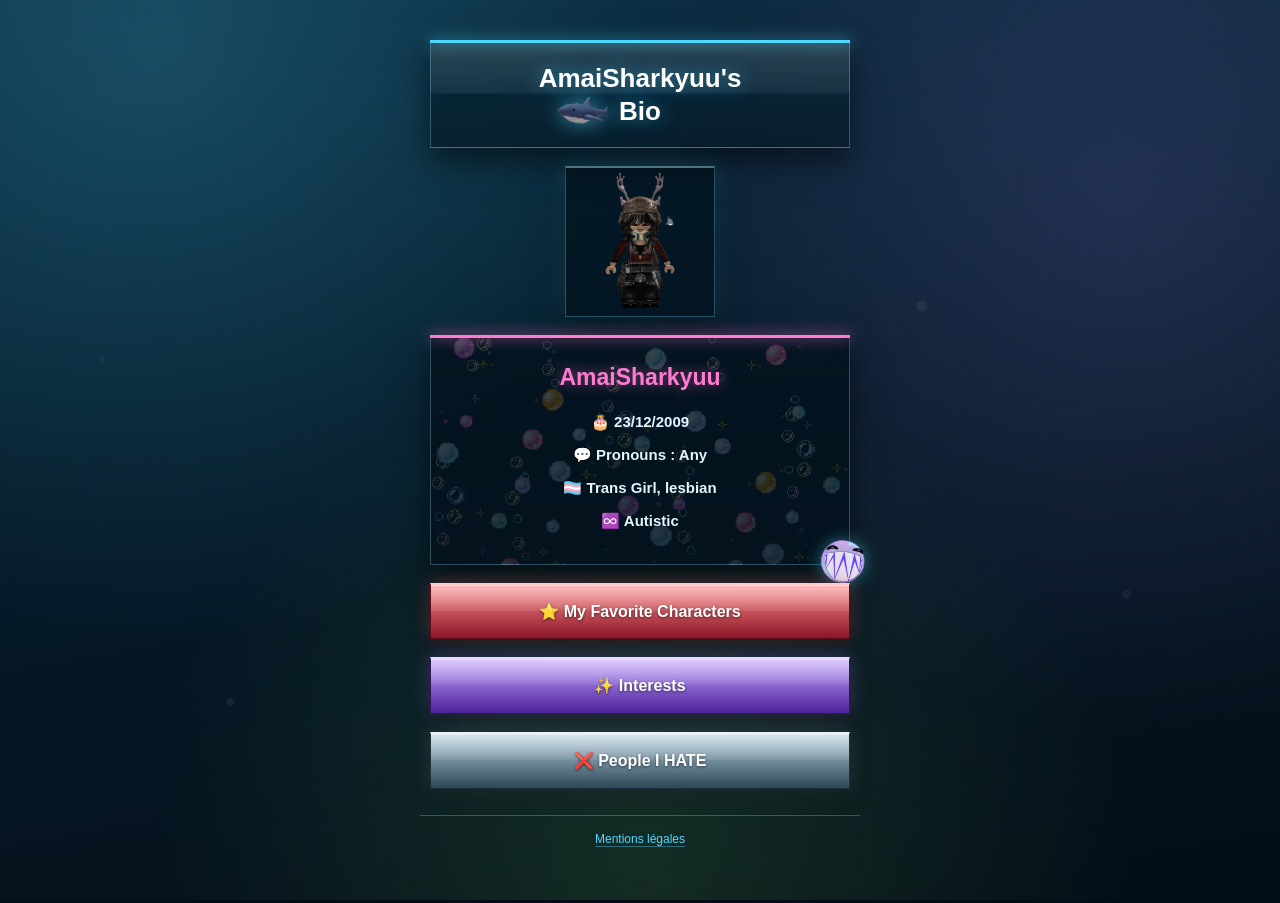
==== commit 32d115bc: "Change" ====
--- a/index.html
+++ b/index.html
@@ -105,7 +105,7 @@
 
         <div class="panel bio-panel" data-accent="pink">
             <h2>AmaiSharkyuu</h2>
-            <div class="line">🎂 18+</div>
+            <div class="line">🎂 23/12/2009</div>
             <div class="line">💬 Pronouns : Any</div>
             <div class="line">🏳️‍⚧️ Trans Girl, lesbian</div>
             <div class="line">♾️ Autistic</div>
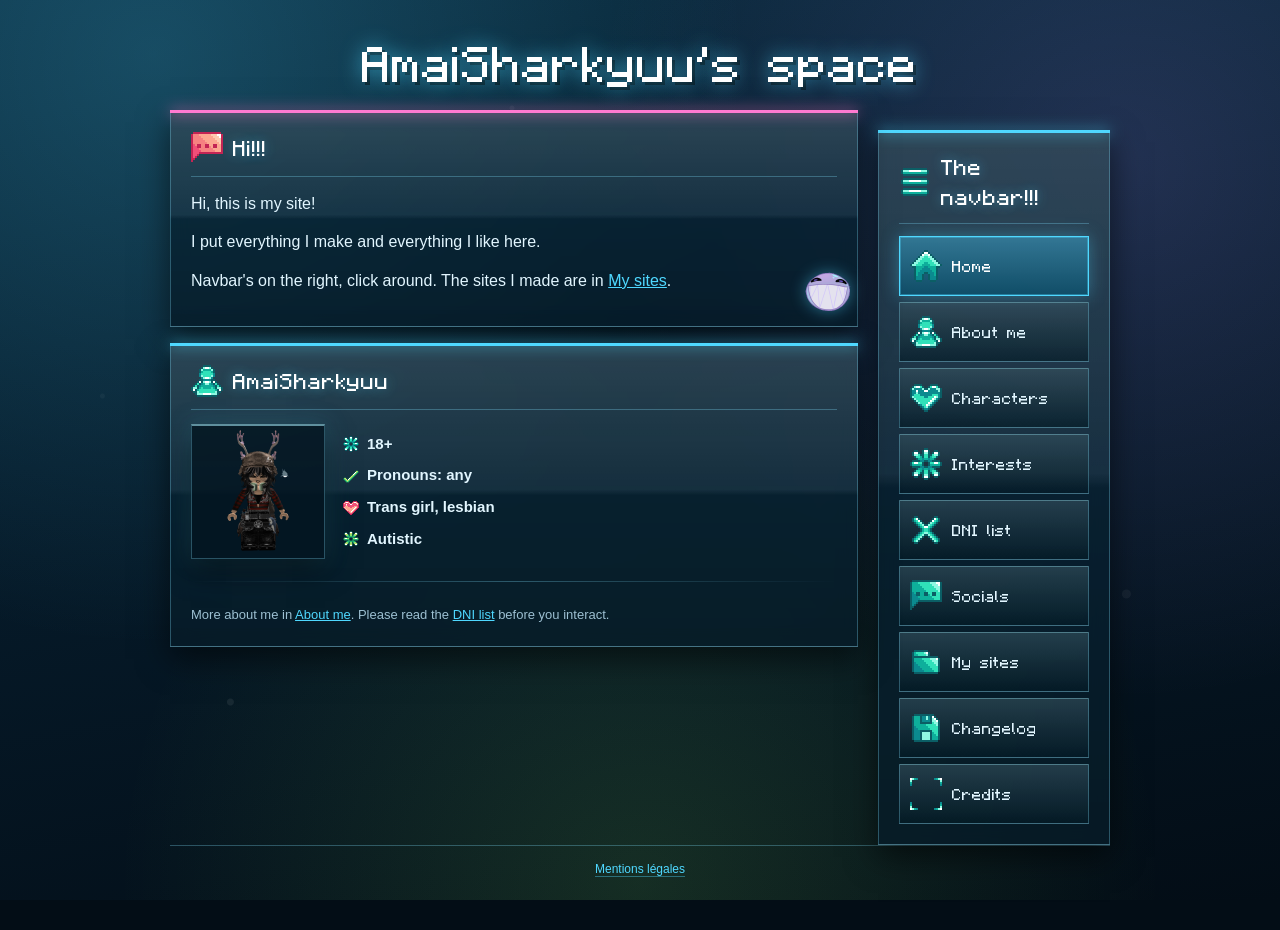
==== commit 2636622c: "Changed EVERITHING. Added new pages, changed the design, added new asset." ====
--- a/index.html
+++ b/index.html
@@ -1,46 +1,26 @@
 <!DOCTYPE html>
-<html lang="fr">
-
+<html lang="en">
 <head>
     <meta charset="UTF-8">
     <meta name="viewport" content="width=device-width, initial-scale=1.0, viewport-fit=cover">
     <meta name="theme-color" content="#030d16">
     <meta name="color-scheme" content="dark">
-    <title>AmaiSharkyuu's Bio</title>
+    <title>AmaiSharkyuu's space</title>
+    <meta name="description" content="AmaiSharkyuu's personal corner of the web. Minecraft, JoJo, sharks and a pile of small websites.">
+    <link rel="icon" type="image/png" href="assets/favicon.png">
     <link rel="stylesheet" href="aero.css">
     <style>
-        /* ---- Éléments propres à la page d'accueil ---- */
-
-        .title-panel {
-            text-align: center;
-            padding: 20px 18px;
-        }
-
-        .title-panel .page-title span {
-            position: relative;
-            display: inline-block;
-        }
-
-        .title-blahaj {
-            width: 52px;
-            height: auto;
-            position: absolute;
-            left: -62px;
-            top: 50%;
-            transform: translateY(-50%);
-            user-select: none;
-            -webkit-user-select: none;
-            filter: drop-shadow(0 0 10px rgba(79, 216, 255, 0.6));
-        }
-
-        .avatar-wrap {
+        .hero {
             display: flex;
-            justify-content: center;
+            gap: 18px;
+            align-items: center;
+            flex-wrap: wrap;
         }
 
         .avatar {
-            width: 148px;
-            height: 148px;
+            width: 132px;
+            height: 132px;
+            flex: 0 0 auto;
             object-fit: cover;
             background-color: rgba(3, 20, 32, 0.8);
             border: 1px solid var(--glass-line);
@@ -50,86 +30,95 @@
                 0 0 22px rgba(79, 216, 255, 0.25);
         }
 
-        /* Boîte bio : le GIF de bulles reste, mais assombri pour rester lisible */
-        .bio-panel {
-            text-align: center;
-            background-image:
-                linear-gradient(rgba(3, 16, 26, 0.78), rgba(3, 16, 26, 0.86)),
-                url('bubble-pixel-background.gif');
-            background-size: cover;
-            background-position: center;
+        .facts {
+            flex: 1 1 190px;
+            min-width: 0;
+            margin: 0;
+            padding: 0;
+            list-style: none;
         }
 
-        .bio-panel h2 {
-            margin: 0 0 14px;
-            font-size: 23px;
-            font-weight: 700;
-            color: var(--pink);
-            text-shadow: 0 0 14px rgba(255, 122, 209, 0.55);
-        }
-
-        .line {
+        .facts li {
+            display: flex;
+            align-items: center;
+            gap: 8px;
             font-size: 15px;
             font-weight: 600;
-            margin-bottom: 9px;
-            color: var(--text);
+            margin-bottom: 7px;
         }
-        .line:last-child { margin-bottom: 0; }
+        .facts li:last-child { margin-bottom: 0; }
 
-        .bubble-bio-bottom {
-            bottom: -24px;
-            right: -20px;
-            width: 52px;
+        .bubble-sticker {
+            bottom: -22px;
+            right: -16px;
+            width: 50px;
         }
     </style>
 </head>
-
 <body>
 
-    <div class="container">
+<div class="page">
 
-        <header class="panel title-panel" data-accent="aqua">
-            <h1 class="page-title">
-                AmaiSharkyuu's<br>
-                <span>
-                    <img class="title-blahaj" src="Roblox_blahaj.webp" alt="Roblox Blahaj" draggable="false">
-                    Bio
-                </span>
-            </h1>
-        </header>
+    <header class="site-head">
+        <h1 class="site-title">AmaiSharkyuu's space</h1>
+    </header>
 
-        <div class="avatar-wrap">
-            <!-- avatar.png est rafraîchi chaque jour par .github/workflows/avatar.yml -->
-            <img class="avatar" src="avatar.png" width="420" height="420" alt="Avatar Roblox d'AmaiSharkyuu" draggable="false">
-        </div>
+    <nav class="nav-col navbar panel" data-accent="aqua" aria-label="Site navigation">
+        <p class="panel-title"><span class="pxi pxi-menu" aria-hidden="true"></span>The navbar!!!</p>
+        <ul>
+            <li><a href="index.html" aria-current="page"><span class="pxi pxi-home" aria-hidden="true"></span>Home</a></li>
+            <li><a href="about/"><span class="pxi pxi-person" aria-hidden="true"></span>About me</a></li>
+            <li><a href="Characters/"><span class="pxi pxi-heart" aria-hidden="true"></span>Characters</a></li>
+            <li><a href="Interests/"><span class="pxi pxi-star" aria-hidden="true"></span>Interests</a></li>
+            <li><a href="HateList/"><span class="pxi pxi-cross" aria-hidden="true"></span>DNI list</a></li>
+            <li><a href="socials/"><span class="pxi pxi-chat" aria-hidden="true"></span>Socials</a></li>
+            <li><a href="mysites/"><span class="pxi pxi-folder" aria-hidden="true"></span>My sites</a></li>
+            <li><a href="changelog/"><span class="pxi pxi-save" aria-hidden="true"></span>Changelog</a></li>
+            <li><a href="credits/"><span class="pxi pxi-frame" aria-hidden="true"></span>Credits</a></li>
+        </ul>
+    </nav>
 
-        <div class="panel bio-panel" data-accent="pink">
-            <h2>AmaiSharkyuu</h2>
-            <div class="line">🎂 23/12/2009</div>
-            <div class="line">💬 Pronouns : Any</div>
-            <div class="line">🏳️‍⚧️ Trans Girl, lesbian</div>
-            <div class="line">♾️ Autistic</div>
+    <main class="main-col">
 
-            <img src="bubble-tadc.gif" class="sticker bubble-bio-bottom" alt="Bubble Sticker" draggable="false">
-        </div>
+        <section class="panel" data-accent="pink">
+            <h2 class="panel-title"><span class="pxi pink pxi-chat" aria-hidden="true"></span>Hi!!!</h2>
 
-        <a class="aero-button" data-style="red" href="Characters/">
-            ⭐ My Favorite Characters
-        </a>
+            <div class="section-wrapper">
+                <p>Hi, this is my site!</p>
+                <p>I put everything I make and everything I like here.</p>
+                <p>Navbar's on the right, click around. The sites I made are in <a href="mysites/">My sites</a>.</p>
 
-        <a class="aero-button" data-style="violet" href="Interests/">
-            ✨ Interests
-        </a>
+                <img src="bubble-tadc.gif" class="sticker bubble-sticker" alt="" draggable="false">
+            </div>
+        </section>
 
-        <a class="aero-button" data-style="steel" href="HateList/">
-            ❌ People I HATE
-        </a>
+        <section class="panel" data-accent="aqua">
+            <h2 class="panel-title"><span class="pxi pxi-person" aria-hidden="true"></span>AmaiSharkyuu</h2>
 
-    </div>
+            <div class="hero">
+                <!-- avatar.png est rafraîchi chaque jour par .github/workflows/avatar.yml -->
+                <img class="avatar" src="avatar.png" width="420" height="420" alt="AmaiSharkyuu's Roblox avatar" draggable="false">
+
+                <ul class="facts">
+                    <li><span class="pxi small pxi-star" aria-hidden="true"></span>18+</li>
+                    <li><span class="pxi small green pxi-check" aria-hidden="true"></span>Pronouns: any</li>
+                    <li><span class="pxi small pink pxi-heart" aria-hidden="true"></span>Trans girl, lesbian</li>
+                    <li><span class="pxi small green pxi-star" aria-hidden="true"></span>Autistic</li>
+                </ul>
+            </div>
+
+            <hr class="aero-sep">
+
+            <p class="muted">More about me in <a href="about/">About me</a>. Please read the <a href="HateList/">DNI list</a> before you interact.</p>
+        </section>
+
+    </main>
 
     <footer class="site-footer">
         <a href="mentions-legales.html">Mentions légales</a>
     </footer>
 
+</div>
+
 </body>
 </html>
--- a/aero.css
+++ b/aero.css
@@ -1,15 +1,26 @@
 /* ============================================================
    AmaiSharkyuu — Dark Frutiger Aero
-   Thème partagé par toutes les pages du site.
-   Règle d'or : aucun angle arrondi, tout est carré.
-   Pensé mobile d'abord (colonne unique, cibles tactiles 48px).
+   Feuille de style partagée par toutes les pages.
+
+   Règles de base :
+     - aucun angle arrondi, nulle part
+     - pensé pour l'écran d'ordinateur : contenu + navbar côte à côte
+     - icônes pixel 16px du set PixelFrutiger, rendues nettes (pixelated)
    ============================================================ */
 
-/* --- Aucun arrondi nulle part, y compris sur les contrôles natifs --- */
+/* --- Aucun arrondi, y compris sur les contrôles natifs --- */
 *,
 *::before,
 *::after {
     border-radius: 0 !important;
+}
+
+@font-face {
+    font-family: 'Minecraftia';
+    font-style: normal;
+    font-weight: 400;
+    font-display: swap;
+    src: local('Minecraftia'), url('assets/Minecraftia.woff') format('woff');
 }
 
 :root {
@@ -19,7 +30,7 @@
     --deep-3: #0a2c40;
 
     /* Verre */
-    --glass: rgba(9, 38, 56, 0.72);
+    --glass: rgba(9, 38, 56, 0.74);
     --glass-line: rgba(130, 226, 255, 0.30);
     --glass-top: rgba(168, 240, 255, 0.55);
 
@@ -41,6 +52,10 @@
     --text: #e2f6ff;
     --text-dim: #9dc0d2;
     --text-strong: #ffffff;
+
+    /* Largeurs */
+    --page-max: 940px;
+    --nav-width: 232px;
 }
 
 html {
@@ -49,37 +64,29 @@
 
 body {
     margin: 0;
-    padding: 24px 16px 40px;
-    padding-bottom: calc(40px + env(safe-area-inset-bottom));
+    padding: 30px 22px 50px;
     box-sizing: border-box;
     min-height: 100dvh;
 
     font-family: 'Segoe UI', Tahoma, Geneva, Verdana, sans-serif;
     color: var(--text);
     font-size: 16px;
-    line-height: 1.6;
+    line-height: 1.65;
 
     background-color: var(--deep);
     background-image:
-        /* halos bioluminescents */
         radial-gradient(circle at 12% 6%, rgba(79, 216, 255, 0.20), transparent 42%),
-        radial-gradient(circle at 88% 22%, rgba(177, 140, 255, 0.16), transparent 40%),
-        radial-gradient(circle at 50% 96%, rgba(142, 245, 100, 0.12), transparent 46%),
-        /* dégradé de profondeur */
+        radial-gradient(circle at 88% 18%, rgba(177, 140, 255, 0.16), transparent 40%),
+        radial-gradient(circle at 50% 98%, rgba(142, 245, 100, 0.13), transparent 48%),
         linear-gradient(170deg, var(--deep-3) 0%, var(--deep-2) 42%, var(--deep) 100%);
     background-attachment: fixed;
     background-size: cover;
 
-    display: flex;
-    flex-direction: column;
-    align-items: center;
-    gap: 18px;
-
     overflow-x: hidden;
     -webkit-tap-highlight-color: rgba(79, 216, 255, 0.25);
 }
 
-/* Voile de bulles très discret, purement décoratif */
+/* Voile de bulles décoratif */
 body::before {
     content: "";
     position: fixed;
@@ -91,36 +98,94 @@
         radial-gradient(circle at 72% 34%, rgba(255, 255, 255, 0.06) 0 5px, transparent 6px),
         radial-gradient(circle at 40% 12%, rgba(255, 255, 255, 0.05) 0 2px, transparent 3px),
         radial-gradient(circle at 88% 66%, rgba(255, 255, 255, 0.05) 0 4px, transparent 5px),
-        radial-gradient(circle at 8%  40%, rgba(255, 255, 255, 0.04) 0 2px, transparent 3px);
-}
-
-/* Tout le contenu passe au-dessus du voile */
-body > * {
+        radial-gradient(circle at 8%  44%, rgba(255, 255, 255, 0.04) 0 2px, transparent 3px);
+}
+
+/* ------------------------------------------------------------
+   Gabarit de page — DOM : en-tête → nav → contenu → pied
+   ------------------------------------------------------------ */
+/* Site pensé pour l'écran d'ordinateur : contenu à gauche, navbar à droite.
+   Rangée 1 : l'en-tête. Rangée 2 : contenu + nav côte à côte. Rangée 3 : pied.
+   Les rangées sont explicites, sinon la nav (placée avant le contenu dans le
+   HTML, pour l'ordre de lecture) déclencherait un saut de ligne dans la grille. */
+.page {
     position: relative;
     z-index: 1;
-}
-
-/* ------------------------------------------------------------
-   Conteneur : colonne unique, calibrée pour un écran de téléphone
-   ------------------------------------------------------------ */
-.container {
-    display: flex;
-    flex-direction: column;
-    align-items: stretch;
-    gap: 18px;
     width: 100%;
-    max-width: 380px;
-    box-sizing: border-box;
-}
-
-/* ------------------------------------------------------------
-   Panneau de verre (la brique de base du thème)
+    max-width: var(--page-max);
+    margin: 0 auto;
+    display: grid;
+    grid-template-columns: minmax(0, 1fr) var(--nav-width);
+    gap: 20px;
+    align-items: start;
+}
+
+.site-head,
+.site-footer { grid-column: 1 / -1; }
+
+.main-col { grid-column: 1; grid-row: 2; }
+.nav-col  { grid-column: 2; grid-row: 2; position: sticky; top: 20px; }
+
+.site-title {
+    margin: 6px 0 2px;
+    font-family: 'Minecraftia', 'Segoe UI', sans-serif;
+    font-size: clamp(22px, 7vw, 40px);
+    font-weight: 400;
+    line-height: 1.3;
+    text-align: center;
+    color: var(--text-strong);
+    text-shadow:
+        0 0 20px rgba(79, 216, 255, 0.75),
+        3px 3px 0 rgba(0, 0, 0, 0.55);
+}
+
+.site-subtitle {
+    margin: 0;
+    text-align: center;
+    font-size: 12px;
+    letter-spacing: 0.18em;
+    text-transform: uppercase;
+    color: var(--aqua);
+}
+
+.site-footer {
+    text-align: center;
+    font-size: 12px;
+    color: var(--text-dim);
+    padding: 14px 10px 0;
+    border-top: 1px solid var(--glass-line);
+}
+
+.site-footer a {
+    color: var(--aqua);
+    text-decoration: none;
+    border-bottom: 1px solid rgba(79, 216, 255, 0.4);
+}
+
+/* Filet de sécurité : sous 640px la grille à deux colonnes ne rentre plus,
+   tout s'empile. Ce n'est pas la cible du site, juste un repli propre. */
+@media (max-width: 639px) {
+    .page {
+        grid-template-columns: 1fr;
+        gap: 14px;
+    }
+
+    .main-col,
+    .nav-col {
+        grid-column: 1;
+        grid-row: auto;
+        position: static;
+    }
+}
+
+/* ------------------------------------------------------------
+   Panneau de verre : la brique de base
    ------------------------------------------------------------ */
 .panel {
     position: relative;
     box-sizing: border-box;
     width: 100%;
-    padding: 22px;
+    padding: 20px;
 
     background-color: var(--glass);
     background-image: linear-gradient(
@@ -141,7 +206,9 @@
     backdrop-filter: blur(10px);
 }
 
-/* Filet lumineux d'accent en haut de panneau */
+.panel + .panel { margin-top: 16px; }
+
+/* Filet lumineux en haut de panneau */
 .panel[data-accent]::before {
     content: "";
     position: absolute;
@@ -155,58 +222,188 @@
 .panel[data-accent="violet"]::before { background: var(--violet); box-shadow: 0 0 14px var(--violet); }
 .panel[data-accent="lime"]::before   { background: var(--lime);   box-shadow: 0 0 14px var(--lime); }
 .panel[data-accent="steel"]::before  { background: var(--steel);  box-shadow: 0 0 14px rgba(147, 179, 198, 0.8); }
-
-/* ------------------------------------------------------------
-   Titres
-   ------------------------------------------------------------ */
-.page-title {
+.panel[data-accent="ruby"]::before   { background: var(--ruby);   box-shadow: 0 0 14px var(--ruby); }
+
+.panel-title {
+    display: flex;
+    align-items: center;
+    gap: 10px;
+    margin: 0 0 14px;
+    padding-bottom: 12px;
+    border-bottom: 1px solid var(--glass-line);
+
+    font-family: 'Minecraftia', 'Segoe UI', sans-serif;
+    font-size: 18px;
+    font-weight: 400;
+    color: var(--text-strong);
+    text-shadow: 0 0 12px rgba(79, 216, 255, 0.45);
+}
+
+.section-title {
+    margin: 22px 0 8px;
+    font-size: 14px;
+    font-weight: 700;
+    letter-spacing: 0.04em;
+    text-transform: uppercase;
+    color: var(--aqua);
+}
+.section-title:first-child { margin-top: 0; }
+
+/* ------------------------------------------------------------
+   Icônes pixel (PixelFrutiger 16px)
+   Planche 84x84 = 5 colonnes x 5 lignes de 16px, 1px de gouttière.
+   Affichées en 2x : pas de 34px, planche mise à l'échelle 168px.
+   ------------------------------------------------------------ */
+.pxi {
+    display: inline-block;
+    flex: 0 0 auto;
+    width: 32px;
+    height: 32px;
+    background-image: url('assets/icons-blue.png');
+    background-size: 168px 168px;
+    background-repeat: no-repeat;
+    image-rendering: pixelated;
+    image-rendering: crisp-edges;
+    vertical-align: middle;
+}
+
+.pxi.green { background-image: url('assets/icons-green.png'); }
+.pxi.pink  { background-image: url('assets/icons-pink.png'); }
+
+.pxi.small { width: 16px; height: 16px; background-size: 84px 84px; }
+
+/* Ligne 0 */
+.pxi-person   { background-position:    0    0; }
+.pxi-heart    { background-position:  -34px  0; }
+.pxi-check    { background-position:  -68px  0; }
+.pxi-cross    { background-position: -102px  0; }
+.pxi-star     { background-position: -136px  0; }
+/* Ligne 1 */
+.pxi-crosshair{ background-position:    0  -34px; }
+.pxi-target   { background-position:  -34px -34px; }
+.pxi-frame    { background-position:  -68px -34px; }
+.pxi-save     { background-position: -102px -34px; }
+.pxi-folder   { background-position: -136px -34px; }
+/* Ligne 2 */
+.pxi-up       { background-position:    0  -68px; }
+.pxi-left     { background-position:  -34px -68px; }
+.pxi-right    { background-position:  -68px -68px; }
+.pxi-down     { background-position: -102px -68px; }
+.pxi-home     { background-position: -136px -68px; }
+/* Ligne 3 */
+.pxi-play     { background-position:    0 -102px; }
+.pxi-pause    { background-position:  -34px -102px; }
+.pxi-prev     { background-position:  -68px -102px; }
+.pxi-next     { background-position: -102px -102px; }
+.pxi-chat     { background-position: -136px -102px; }
+/* Ligne 4 */
+.pxi-sound    { background-position:    0 -136px; }
+.pxi-sound-up { background-position:  -34px -136px; }
+.pxi-menu     { background-position:  -68px -136px; }
+.pxi-wifi     { background-position: -102px -136px; }
+.pxi-cursor   { background-position: -136px -136px; }
+
+/* Version 1x : mêmes cases, pas de 17px */
+.pxi.small.pxi-person    { background-position:   0    0; }
+.pxi.small.pxi-heart     { background-position: -17px  0; }
+.pxi.small.pxi-check     { background-position: -34px  0; }
+.pxi.small.pxi-cross     { background-position: -51px  0; }
+.pxi.small.pxi-star      { background-position: -68px  0; }
+.pxi.small.pxi-crosshair { background-position:   0   -17px; }
+.pxi.small.pxi-target    { background-position: -17px -17px; }
+.pxi.small.pxi-frame     { background-position: -34px -17px; }
+.pxi.small.pxi-save      { background-position: -51px -17px; }
+.pxi.small.pxi-folder    { background-position: -68px -17px; }
+.pxi.small.pxi-up        { background-position:   0   -34px; }
+.pxi.small.pxi-left      { background-position: -17px -34px; }
+.pxi.small.pxi-right     { background-position: -34px -34px; }
+.pxi.small.pxi-down      { background-position: -51px -34px; }
+.pxi.small.pxi-home      { background-position: -68px -34px; }
+.pxi.small.pxi-play      { background-position:   0   -51px; }
+.pxi.small.pxi-pause     { background-position: -17px -51px; }
+.pxi.small.pxi-prev      { background-position: -34px -51px; }
+.pxi.small.pxi-next      { background-position: -51px -51px; }
+.pxi.small.pxi-chat      { background-position: -68px -51px; }
+.pxi.small.pxi-sound     { background-position:   0   -68px; }
+.pxi.small.pxi-sound-up  { background-position: -17px -68px; }
+.pxi.small.pxi-menu      { background-position: -34px -68px; }
+.pxi.small.pxi-wifi      { background-position: -51px -68px; }
+.pxi.small.pxi-cursor    { background-position: -68px -68px; }
+
+/* ------------------------------------------------------------
+   Barre de navigation
+   Mobile : grille d'icônes qui se replie. Large : liste verticale.
+   ------------------------------------------------------------ */
+.navbar ul {
+    list-style: none;
     margin: 0;
-    font-size: 26px;
-    font-weight: 700;
-    line-height: 1.25;
+    padding: 0;
+    display: grid;
+    grid-template-columns: 1fr;
+    gap: 6px;
+}
+
+.navbar a {
+    display: flex;
+    align-items: center;
+    gap: 10px;
+    min-height: 42px;
+    padding: 8px 10px;
+
+    font-family: 'Minecraftia', 'Segoe UI', sans-serif;
+    font-size: 13px;
+    line-height: 1.3;
+    text-decoration: none;
+    color: var(--text);
+
+    background-image: linear-gradient(to bottom, rgba(255, 255, 255, 0.12), rgba(0, 0, 0, 0.22));
+    background-color: rgba(6, 40, 58, 0.55);
+    border: 1px solid var(--glass-line);
+    border-top: 1px solid rgba(168, 240, 255, 0.45);
+    transition: background-color 0.15s ease, box-shadow 0.15s ease;
+}
+
+.navbar a:active {
+    background-color: rgba(13, 126, 168, 0.55);
+    box-shadow: 0 0 16px rgba(79, 216, 255, 0.4);
+}
+
+@media (hover: hover) {
+    .navbar a:hover {
+        background-color: rgba(13, 126, 168, 0.55);
+        box-shadow: 0 0 16px rgba(79, 216, 255, 0.4);
+    }
+}
+
+/* Page courante */
+.navbar a[aria-current="page"] {
     color: var(--text-strong);
-    text-shadow: 0 0 18px rgba(79, 216, 255, 0.55);
-    text-align: center;
-}
-
-.panel-title {
-    margin: 0 0 14px;
-    font-size: 20px;
-    font-weight: 700;
-    color: var(--aqua);
-    text-shadow: 0 0 12px rgba(79, 216, 255, 0.45);
-}
-
-.section-title {
-    margin: 0 0 8px;
-    font-size: 15px;
-    font-weight: 700;
-    letter-spacing: 0.02em;
-    color: var(--text-strong);
-    text-transform: uppercase;
-}
-
-/* En-tête de sous-page : titre + bouton retour */
-.page-header {
-    display: flex;
-    justify-content: space-between;
-    align-items: center;
-    gap: 12px;
-    padding-bottom: 14px;
-    margin-bottom: 18px;
-    border-bottom: 1px solid var(--glass-line);
-}
-
-.page-header h1 {
-    margin: 0;
-    font-size: 20px;
-    font-weight: 700;
-    color: var(--text-strong);
-    text-shadow: 0 0 14px rgba(79, 216, 255, 0.4);
-}
-
-/* ------------------------------------------------------------
-   Boutons vitrés (le cœur du look Aero)
+    background-color: rgba(13, 126, 168, 0.6);
+    border-color: var(--aqua);
+    box-shadow: inset 0 0 0 1px rgba(79, 216, 255, 0.35), 0 0 16px rgba(79, 216, 255, 0.35);
+}
+
+/* Repli étroit : la nav redevient une grille d'icônes qui se replie */
+@media (max-width: 639px) {
+    .navbar ul {
+        grid-template-columns: repeat(auto-fit, minmax(74px, 1fr));
+        gap: 7px;
+    }
+
+    .navbar a {
+        flex-direction: column;
+        justify-content: center;
+        gap: 3px;
+        min-height: 62px;
+        padding: 7px 4px;
+        text-align: center;
+        font-size: 10px;
+        overflow-wrap: anywhere;
+    }
+}
+
+/* ------------------------------------------------------------
+   Boutons vitrés
    ------------------------------------------------------------ */
 .aero-button {
     position: relative;
@@ -217,7 +414,7 @@
 
     box-sizing: border-box;
     width: 100%;
-    min-height: 52px;              /* confort tactile */
+    min-height: 52px;
     padding: 14px 16px;
 
     font-family: inherit;
@@ -240,7 +437,6 @@
     overflow: hidden;
     transition: filter 0.15s ease, transform 0.06s ease;
 
-    /* palette par défaut : aqua */
     --btn-light: #56d6ff;
     --btn-dark: #0a5f83;
     --btn-edge: #073d55;
@@ -248,7 +444,6 @@
     --btn-glow: rgba(79, 216, 255, 0.35);
 }
 
-/* Reflet vitré sur la moitié haute */
 .aero-button::after {
     content: "";
     position: absolute;
@@ -260,12 +455,10 @@
     pointer-events: none;
 }
 
-.aero-button:active {
-    transform: translateY(1px);
-    filter: brightness(1.15);
-}
-
-/* Le survol n'existe pas au doigt : réservé aux écrans avec souris */
+.aero-button > * { position: relative; z-index: 1; }
+
+.aero-button:active { transform: translateY(1px); filter: brightness(1.15); }
+
 @media (hover: hover) {
     .aero-button:hover { filter: brightness(1.18); }
 }
@@ -276,19 +469,8 @@
 .aero-button[data-style="red"]    { --btn-light: #ff8f8f; --btn-dark: #8b1626; --btn-edge: #5c0d18; --btn-shine: #ffcaca; --btn-glow: rgba(255, 107, 107, 0.35); }
 .aero-button[data-style="steel"]  { --btn-light: #b7d2e0; --btn-dark: #2e4757; --btn-edge: #1d2f3a; --btn-shine: #e4f1f8; --btn-glow: rgba(147, 179, 198, 0.28); }
 
-/* Petit bouton retour, même matière */
-.back-btn {
-    flex: 0 0 auto;
-    display: inline-flex;
-    align-items: center;
-    min-height: 40px;
-    padding: 8px 14px;
-    width: auto;
-    font-size: 14px;
-}
-
-/* ------------------------------------------------------------
-   Bulles de contenu (listes défilables)
+/* ------------------------------------------------------------
+   Bulles de contenu (listes)
    ------------------------------------------------------------ */
 .bubble {
     box-sizing: border-box;
@@ -305,21 +487,10 @@
 .bubble.scroll-md { height: 170px; }
 .bubble.scroll-lg { height: 240px; }
 
-.bubble ul {
-    list-style: square;
-    padding-left: 20px;
-    margin: 0;
-}
-
-.bubble li {
-    font-size: 15px;
-    font-weight: 600;
-    color: var(--text);
-    margin-bottom: 8px;
-}
+.bubble ul { list-style: square; padding-left: 20px; margin: 0; }
+.bubble li { font-size: 15px; font-weight: 600; margin-bottom: 8px; }
 .bubble li:last-child { margin-bottom: 0; }
 
-/* Barres de défilement assorties, carrées */
 .bubble::-webkit-scrollbar { width: 8px; }
 .bubble::-webkit-scrollbar-track { background: rgba(0, 0, 0, 0.35); }
 .bubble::-webkit-scrollbar-thumb {
@@ -329,12 +500,9 @@
 .bubble { scrollbar-width: thin; scrollbar-color: var(--aqua-deep) rgba(0, 0, 0, 0.35); }
 
 /* ------------------------------------------------------------
-   Stickers posés à cheval sur les bords
-   ------------------------------------------------------------ */
-.section-wrapper {
-    position: relative;
-    width: 100%;
-}
+   Stickers
+   ------------------------------------------------------------ */
+.section-wrapper { position: relative; width: 100%; }
 
 .sticker {
     position: absolute;
@@ -346,51 +514,87 @@
 }
 
 /* ------------------------------------------------------------
-   Liens et texte courant
-   ------------------------------------------------------------ */
+   Texte courant
+   ------------------------------------------------------------ */
+.panel p { margin: 0 0 12px; }
+.panel p:last-child { margin-bottom: 0; }
+
 a { color: var(--aqua); }
 
-.muted {
-    color: var(--text-dim);
-    font-size: 13px;
-}
+.muted { color: var(--text-dim); font-size: 13px; }
 
 hr.aero-sep {
     border: none;
     height: 1px;
     background: linear-gradient(90deg, transparent, var(--glass-line), transparent);
-    margin: 26px 0;
-}
-
-/* ------------------------------------------------------------
-   Pied de page commun
-   ------------------------------------------------------------ */
-.site-footer {
-    width: 100%;
-    max-width: 380px;
-    margin-top: 8px;
-    padding: 14px 10px;
-    text-align: center;
-    font-size: 12px;
+    margin: 22px 0;
+}
+
+/* Liste de liens avec icône (Socials, My sites) */
+.link-list {
+    list-style: none;
+    margin: 0;
+    padding: 0;
+    display: flex;
+    flex-direction: column;
+    gap: 10px;
+}
+
+.link-row {
+    display: flex;
+    align-items: center;
+    gap: 12px;
+    padding: 12px 14px;
+    min-height: 56px;
+
+    text-decoration: none;
+    color: var(--text);
+
+    background-color: rgba(6, 40, 58, 0.55);
+    background-image: linear-gradient(to bottom, rgba(255, 255, 255, 0.12), rgba(0, 0, 0, 0.2));
+    border: 1px solid var(--glass-line);
+    border-top: 1px solid rgba(168, 240, 255, 0.45);
+    transition: background-color 0.15s ease, box-shadow 0.15s ease;
+}
+
+.link-row:active,
+.link-row:focus-visible {
+    background-color: rgba(13, 126, 168, 0.5);
+    box-shadow: 0 0 16px rgba(79, 216, 255, 0.35);
+}
+
+@media (hover: hover) {
+    .link-row:hover {
+        background-color: rgba(13, 126, 168, 0.5);
+        box-shadow: 0 0 16px rgba(79, 216, 255, 0.35);
+    }
+}
+
+.link-row .label {
+    display: flex;
+    flex-direction: column;
+    min-width: 0;
+}
+
+.link-row .label b {
+    font-weight: 700;
+    color: var(--text-strong);
+}
+
+.link-row .label span {
+    font-size: 12.5px;
     color: var(--text-dim);
-    border-top: 1px solid var(--glass-line);
-}
-
-.site-footer a {
-    color: var(--aqua);
-    text-decoration: none;
-    border-bottom: 1px solid rgba(79, 216, 255, 0.4);
-}
-
-/* ------------------------------------------------------------
-   Écrans larges : on garde la colonne mobile, juste un peu d'air
-   ------------------------------------------------------------ */
-@media (min-width: 720px) {
-    body { padding-top: 40px; }
-    .container, .site-footer { max-width: 420px; }
-}
-
-/* Respect des préférences d'accessibilité */
+    overflow-wrap: anywhere;
+}
+
+/* ------------------------------------------------------------
+   Accessibilité
+   ------------------------------------------------------------ */
+:focus-visible {
+    outline: 2px solid var(--aqua);
+    outline-offset: 2px;
+}
+
 @media (prefers-reduced-motion: reduce) {
     * { transition: none !important; animation: none !important; }
 }
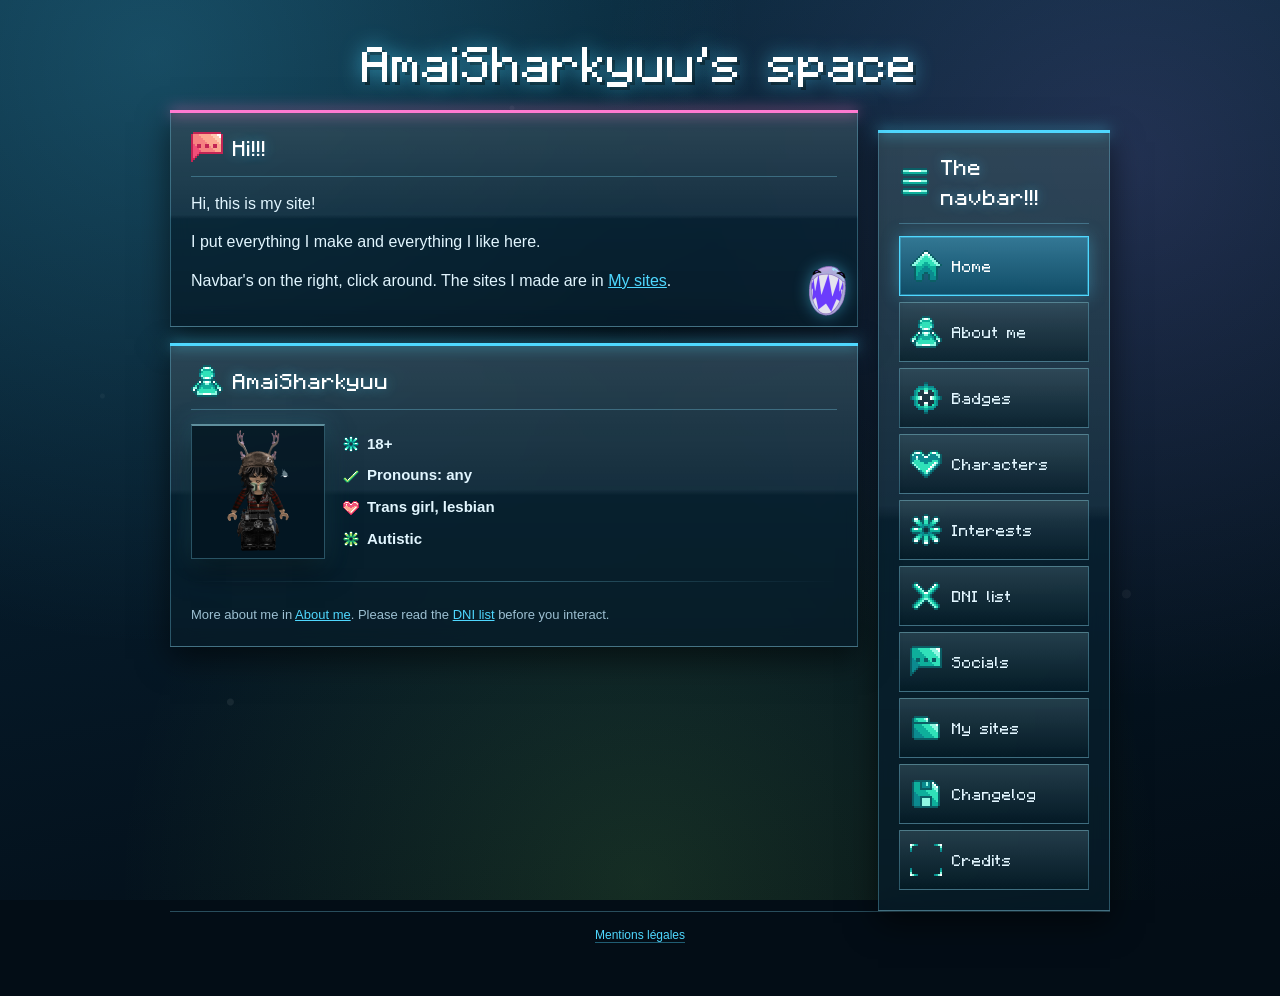
==== commit f04f530b: "Added Badge section to the website" ====
--- a/index.html
+++ b/index.html
@@ -68,6 +68,7 @@
         <ul>
             <li><a href="index.html" aria-current="page"><span class="pxi pxi-home" aria-hidden="true"></span>Home</a></li>
             <li><a href="about/"><span class="pxi pxi-person" aria-hidden="true"></span>About me</a></li>
+            <li><a href="badges/"><span class="pxi pxi-target" aria-hidden="true"></span>Badges</a></li>
             <li><a href="Characters/"><span class="pxi pxi-heart" aria-hidden="true"></span>Characters</a></li>
             <li><a href="Interests/"><span class="pxi pxi-star" aria-hidden="true"></span>Interests</a></li>
             <li><a href="HateList/"><span class="pxi pxi-cross" aria-hidden="true"></span>DNI list</a></li>
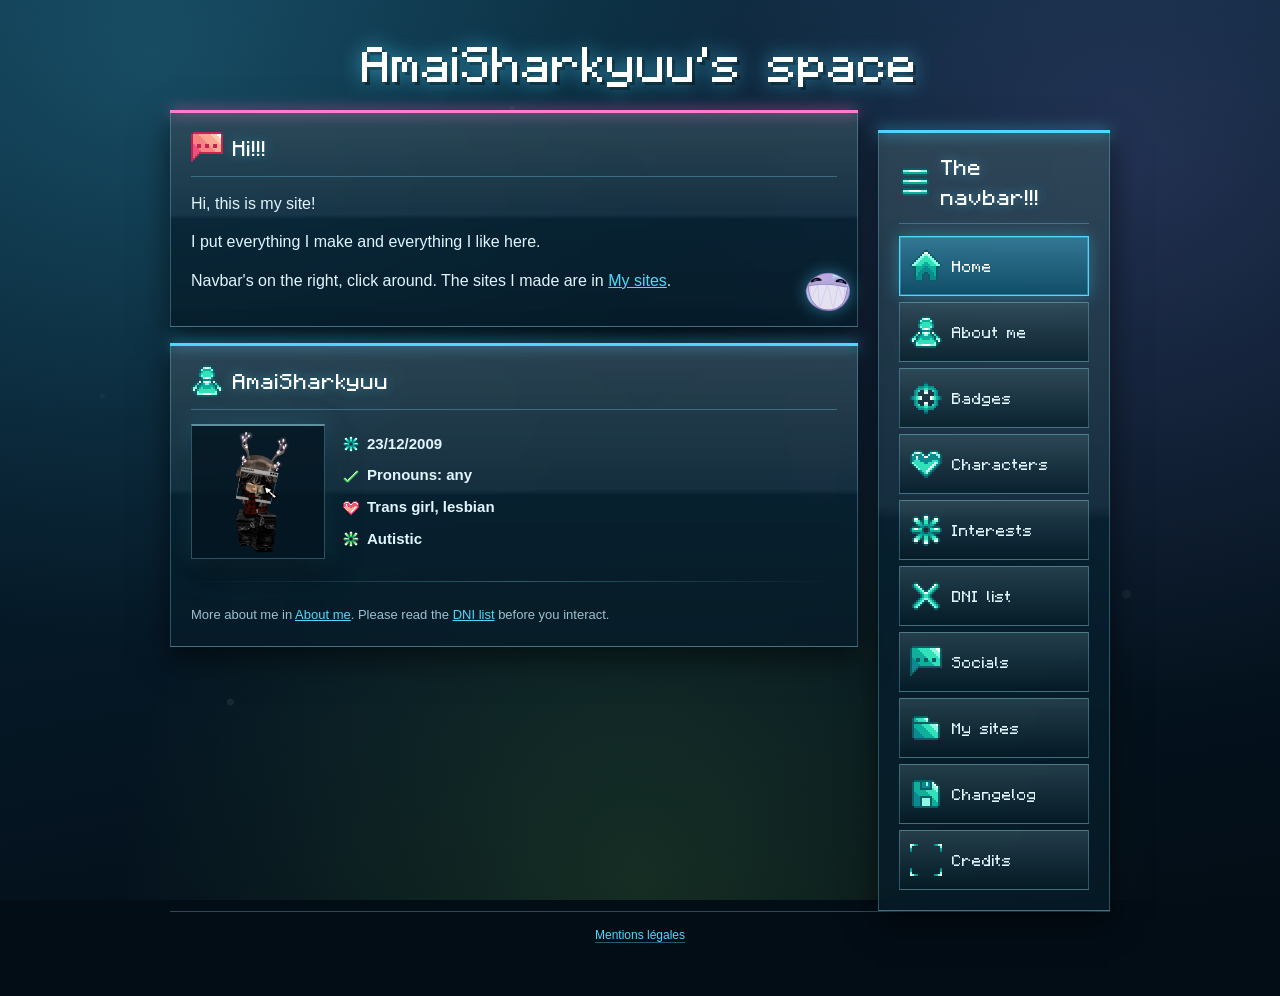
==== commit ce063a2b: "Corrected age" ====
--- a/index.html
+++ b/index.html
@@ -101,7 +101,7 @@
                 <img class="avatar" src="avatar.png" width="420" height="420" alt="AmaiSharkyuu's Roblox avatar" draggable="false">
 
                 <ul class="facts">
-                    <li><span class="pxi small pxi-star" aria-hidden="true"></span>18+</li>
+                    <li><span class="pxi small pxi-star" aria-hidden="true"></span>23/12/2009</li>
                     <li><span class="pxi small green pxi-check" aria-hidden="true"></span>Pronouns: any</li>
                     <li><span class="pxi small pink pxi-heart" aria-hidden="true"></span>Trans girl, lesbian</li>
                     <li><span class="pxi small green pxi-star" aria-hidden="true"></span>Autistic</li>
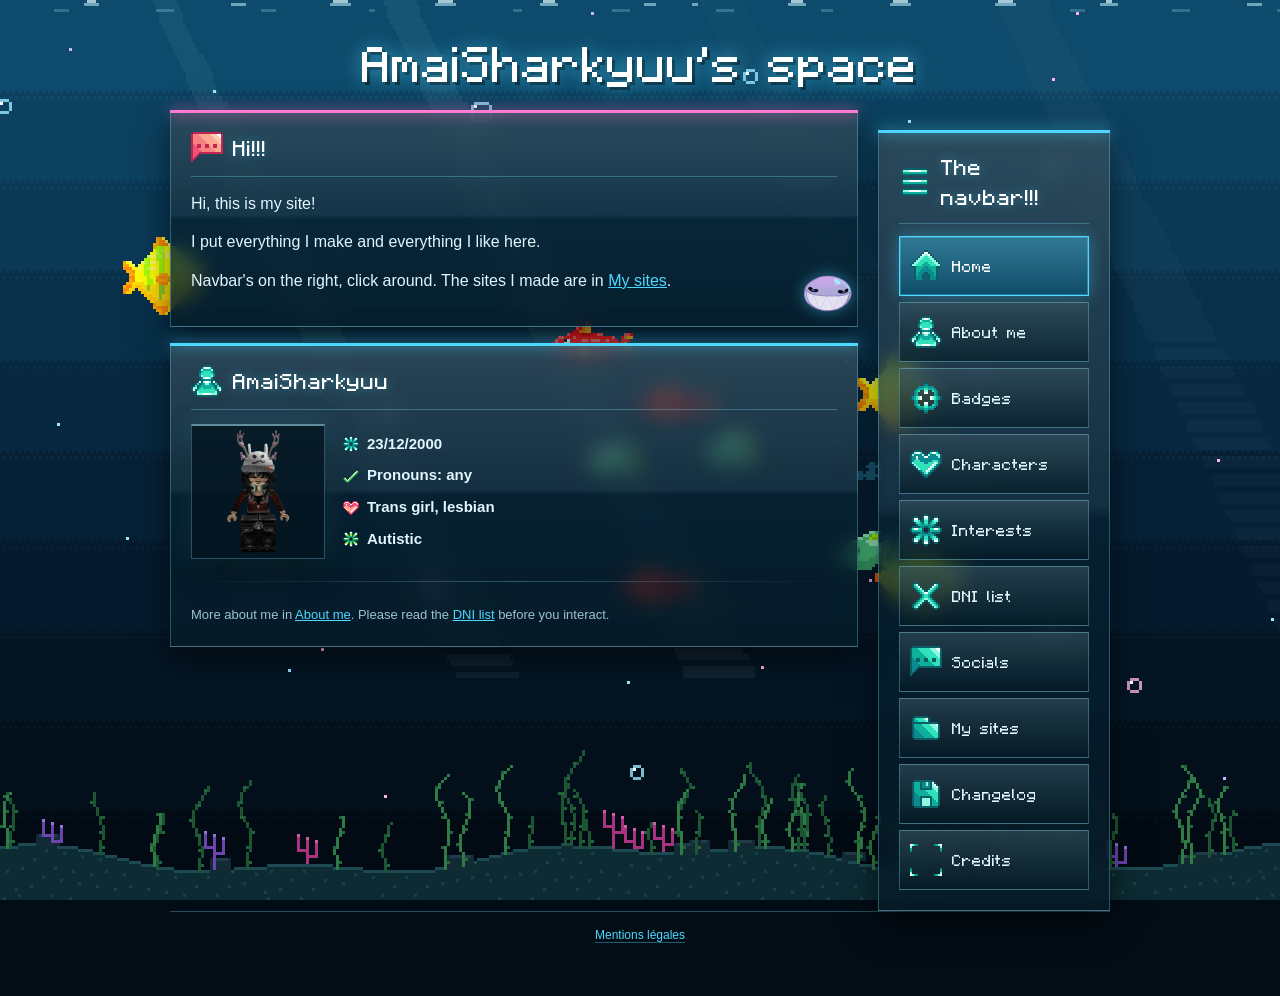
==== commit af0fcef7: "Changed backgrounds and made the site cooler." ====
--- a/index.html
+++ b/index.html
@@ -63,21 +63,7 @@
         <h1 class="site-title">AmaiSharkyuu's space</h1>
     </header>
 
-    <nav class="nav-col navbar panel" data-accent="aqua" aria-label="Site navigation">
-        <p class="panel-title"><span class="pxi pxi-menu" aria-hidden="true"></span>The navbar!!!</p>
-        <ul>
-            <li><a href="index.html" aria-current="page"><span class="pxi pxi-home" aria-hidden="true"></span>Home</a></li>
-            <li><a href="about/"><span class="pxi pxi-person" aria-hidden="true"></span>About me</a></li>
-            <li><a href="badges/"><span class="pxi pxi-target" aria-hidden="true"></span>Badges</a></li>
-            <li><a href="Characters/"><span class="pxi pxi-heart" aria-hidden="true"></span>Characters</a></li>
-            <li><a href="Interests/"><span class="pxi pxi-star" aria-hidden="true"></span>Interests</a></li>
-            <li><a href="HateList/"><span class="pxi pxi-cross" aria-hidden="true"></span>DNI list</a></li>
-            <li><a href="socials/"><span class="pxi pxi-chat" aria-hidden="true"></span>Socials</a></li>
-            <li><a href="mysites/"><span class="pxi pxi-folder" aria-hidden="true"></span>My sites</a></li>
-            <li><a href="changelog/"><span class="pxi pxi-save" aria-hidden="true"></span>Changelog</a></li>
-            <li><a href="credits/"><span class="pxi pxi-frame" aria-hidden="true"></span>Credits</a></li>
-        </ul>
-    </nav>
+    <nav class="nav-col navbar panel" data-accent="aqua" aria-label="Site navigation" data-site="nav"></nav>
 
     <main class="main-col">
 
@@ -100,12 +86,7 @@
                 <!-- avatar.png est rafraîchi chaque jour par .github/workflows/avatar.yml -->
                 <img class="avatar" src="avatar.png" width="420" height="420" alt="AmaiSharkyuu's Roblox avatar" draggable="false">
 
-                <ul class="facts">
-                    <li><span class="pxi small pxi-star" aria-hidden="true"></span>23/12/2009</li>
-                    <li><span class="pxi small green pxi-check" aria-hidden="true"></span>Pronouns: any</li>
-                    <li><span class="pxi small pink pxi-heart" aria-hidden="true"></span>Trans girl, lesbian</li>
-                    <li><span class="pxi small green pxi-star" aria-hidden="true"></span>Autistic</li>
-                </ul>
+                <ul class="facts" data-site="facts"></ul>
             </div>
 
             <hr class="aero-sep">
@@ -115,11 +96,10 @@
 
     </main>
 
-    <footer class="site-footer">
-        <a href="mentions-legales.html">Mentions légales</a>
-    </footer>
+    <footer class="site-footer" data-site="footer"></footer>
 
 </div>
 
+<script src="site.js"></script>
 </body>
 </html>
--- a/aero.css
+++ b/aero.css
@@ -598,3 +598,21 @@
 @media (prefers-reduced-motion: reduce) {
     * { transition: none !important; animation: none !important; }
 }
+
+/* ------------------------------------------------------------
+   Fond sous-marin pixel art (ocean.js, activé par "fond" dans site.json)
+   ------------------------------------------------------------ */
+.ocean-bg {
+    position: fixed;
+    inset: 0;
+    width: 100vw;
+    height: 100vh;
+    z-index: 0;
+    pointer-events: none;
+    image-rendering: pixelated;
+    image-rendering: crisp-edges;
+}
+
+/* Le canvas remplace le dégradé et le voile de bulles */
+.has-ocean body { background-image: none; }
+.has-ocean body::before { display: none; }
